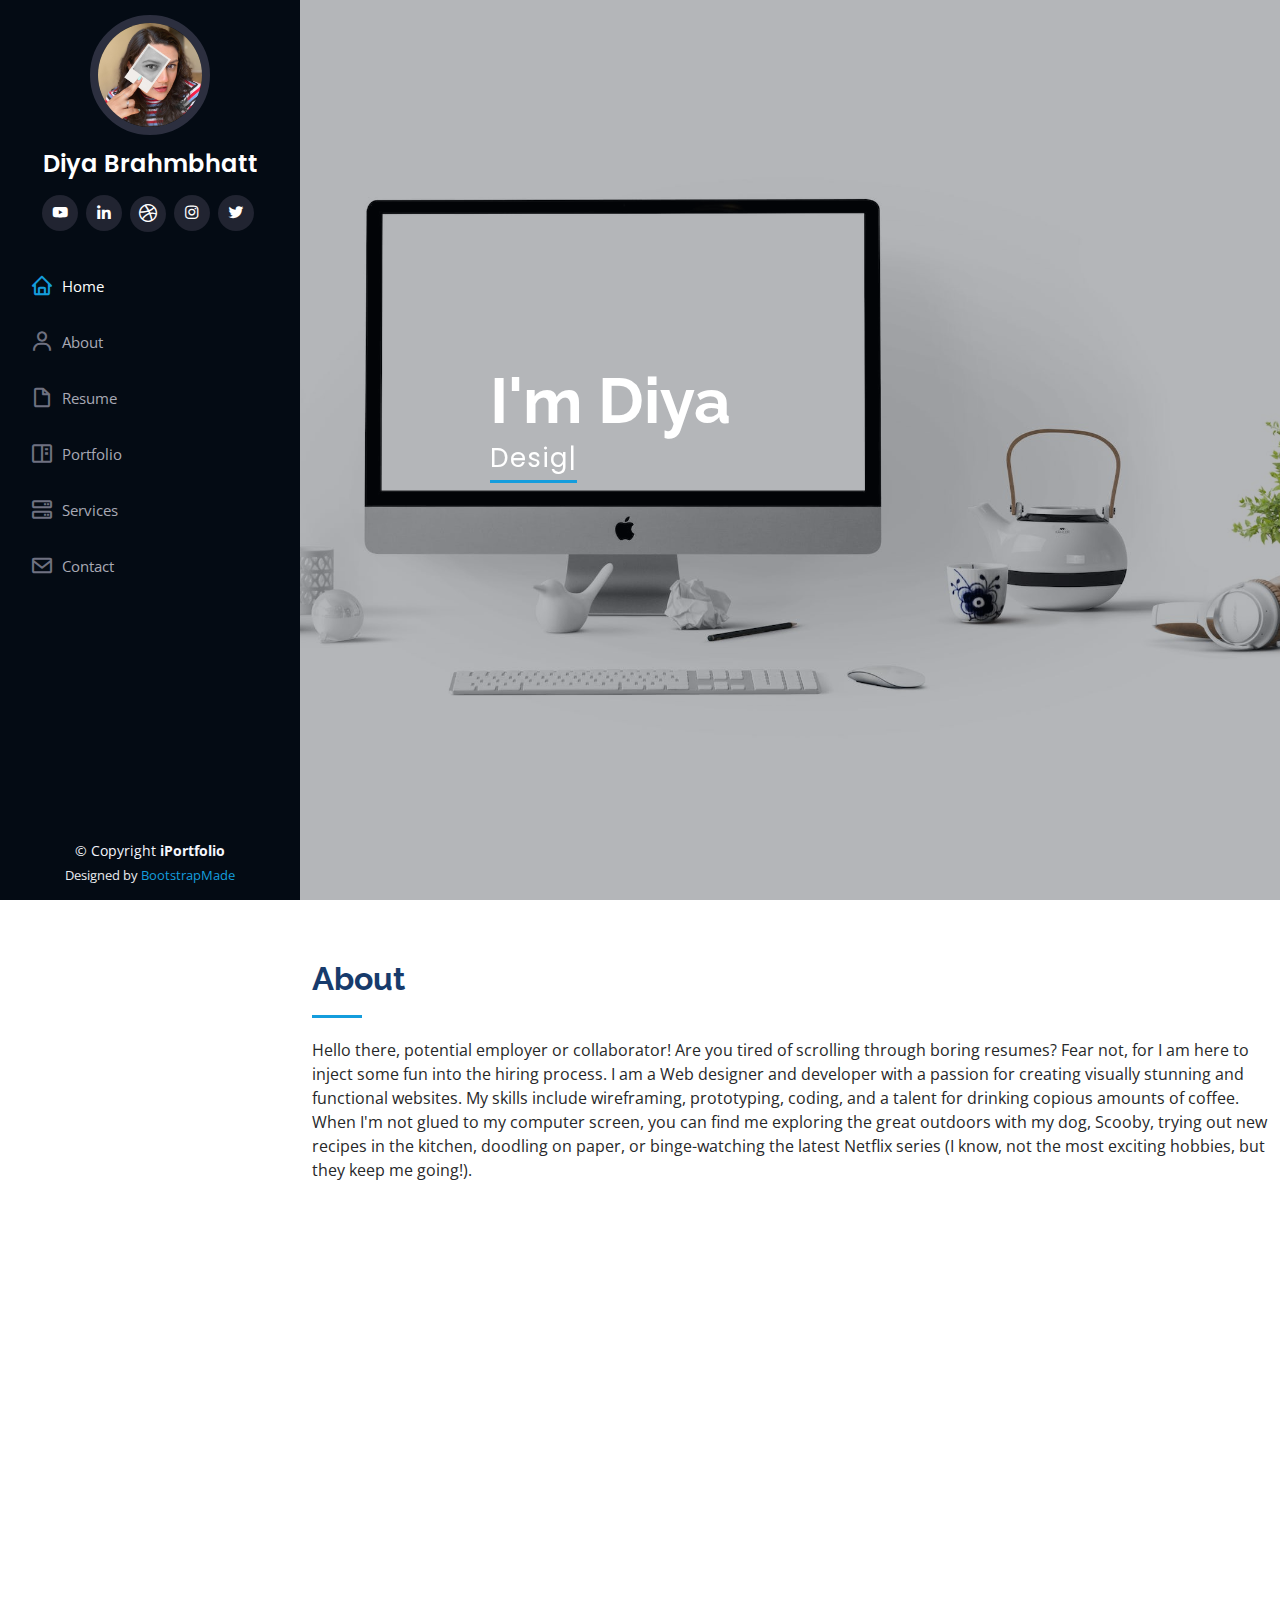
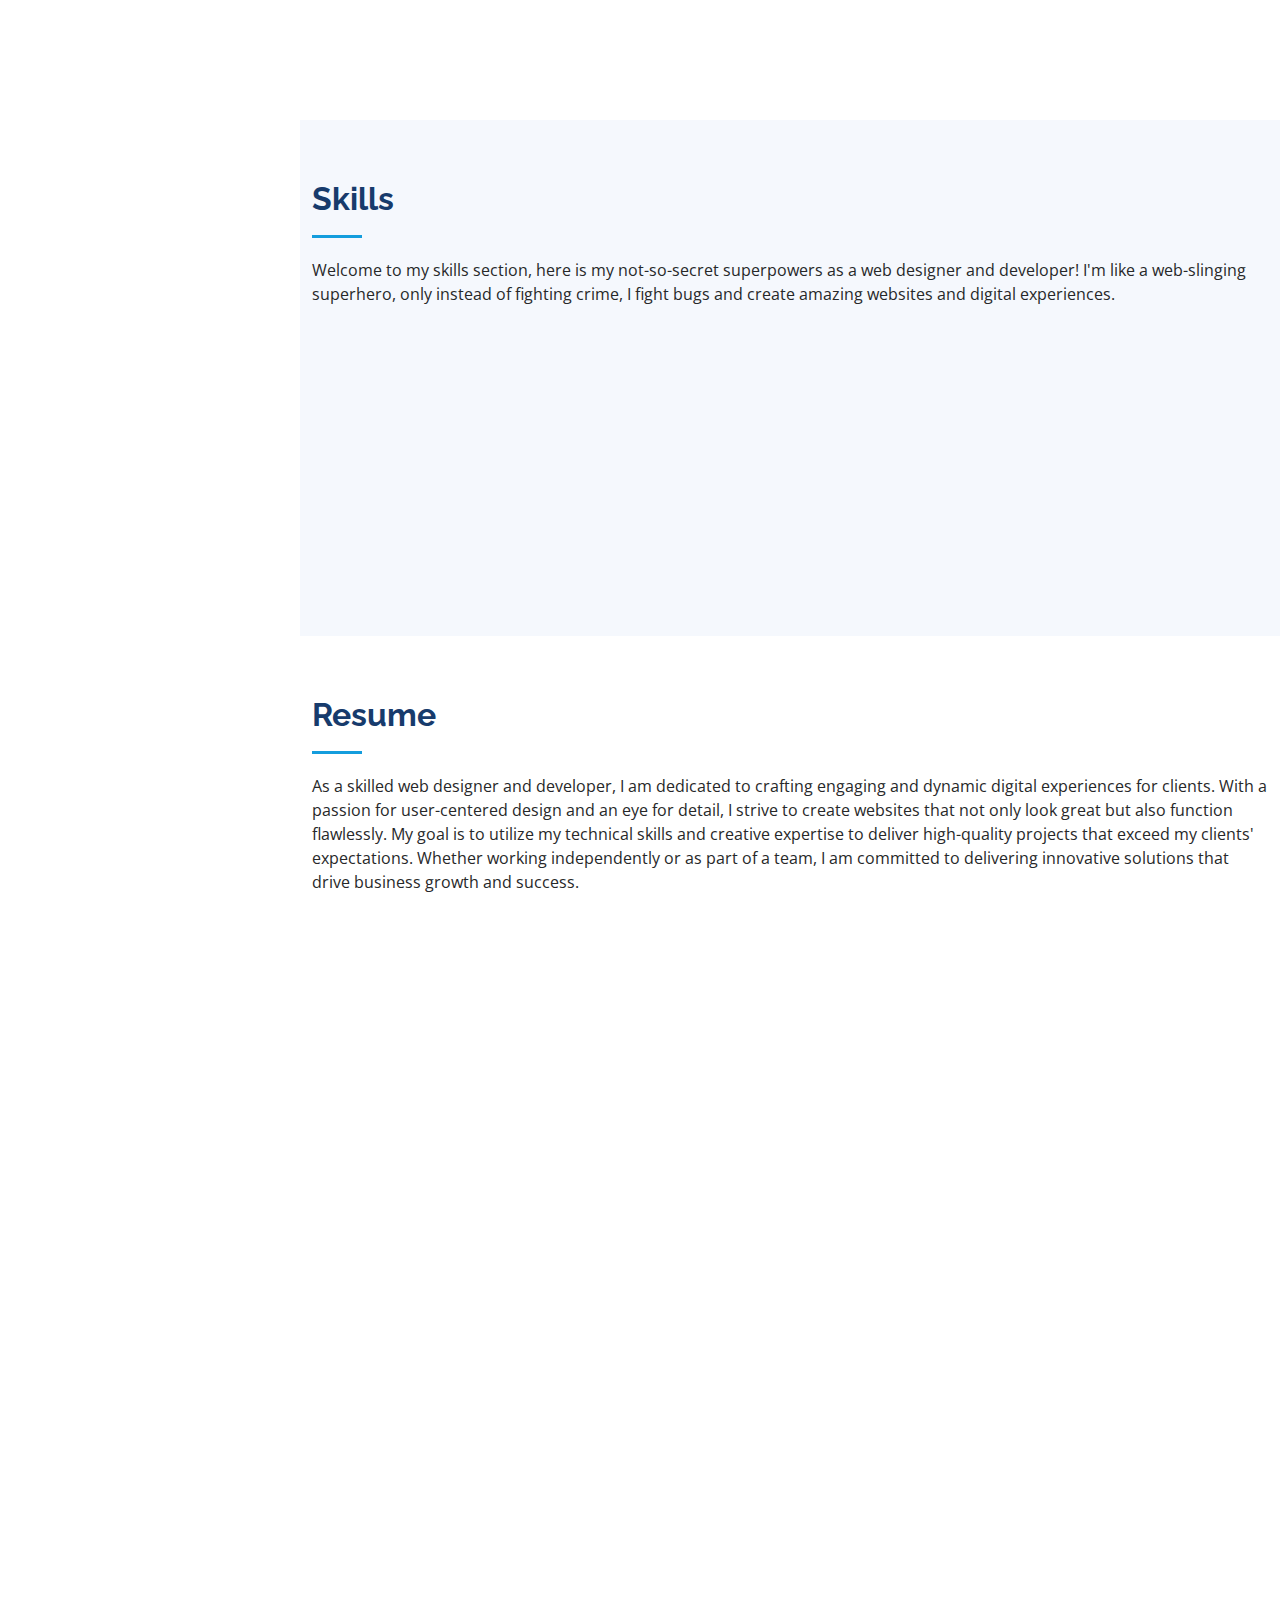
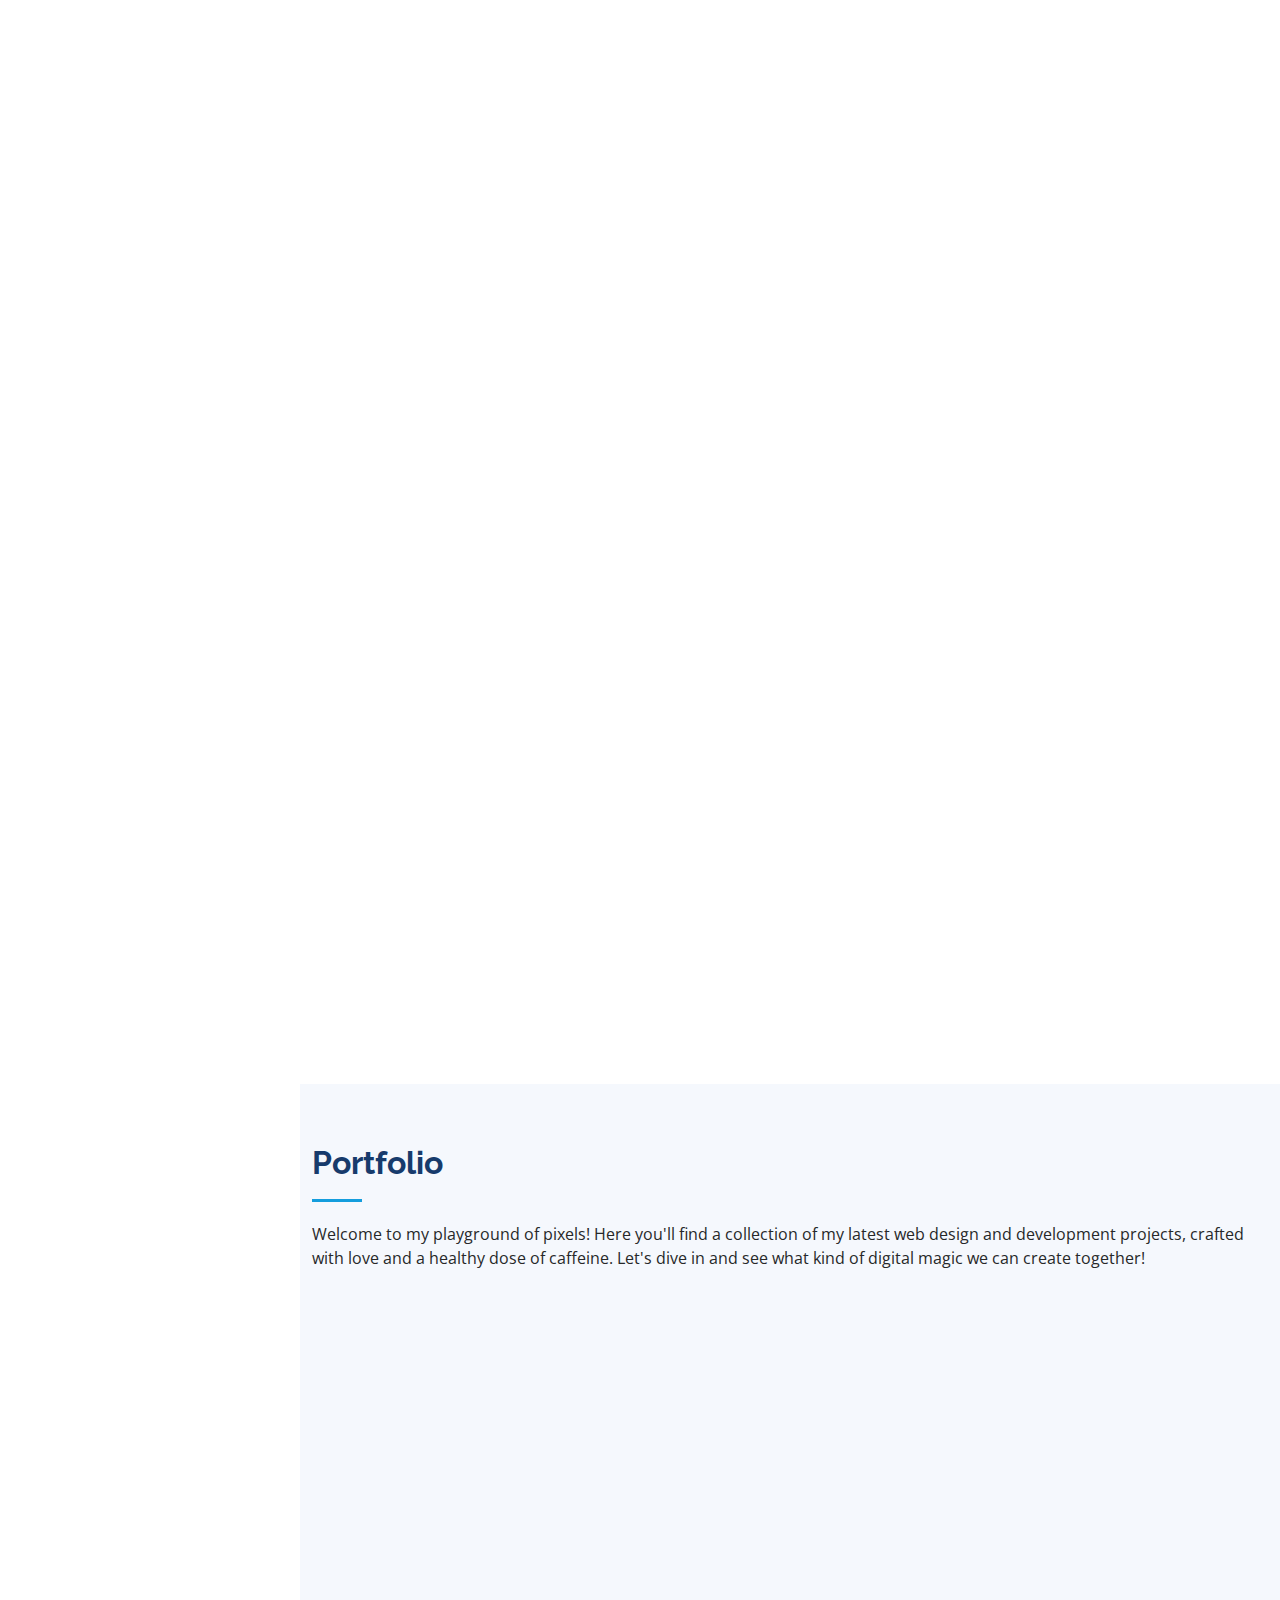
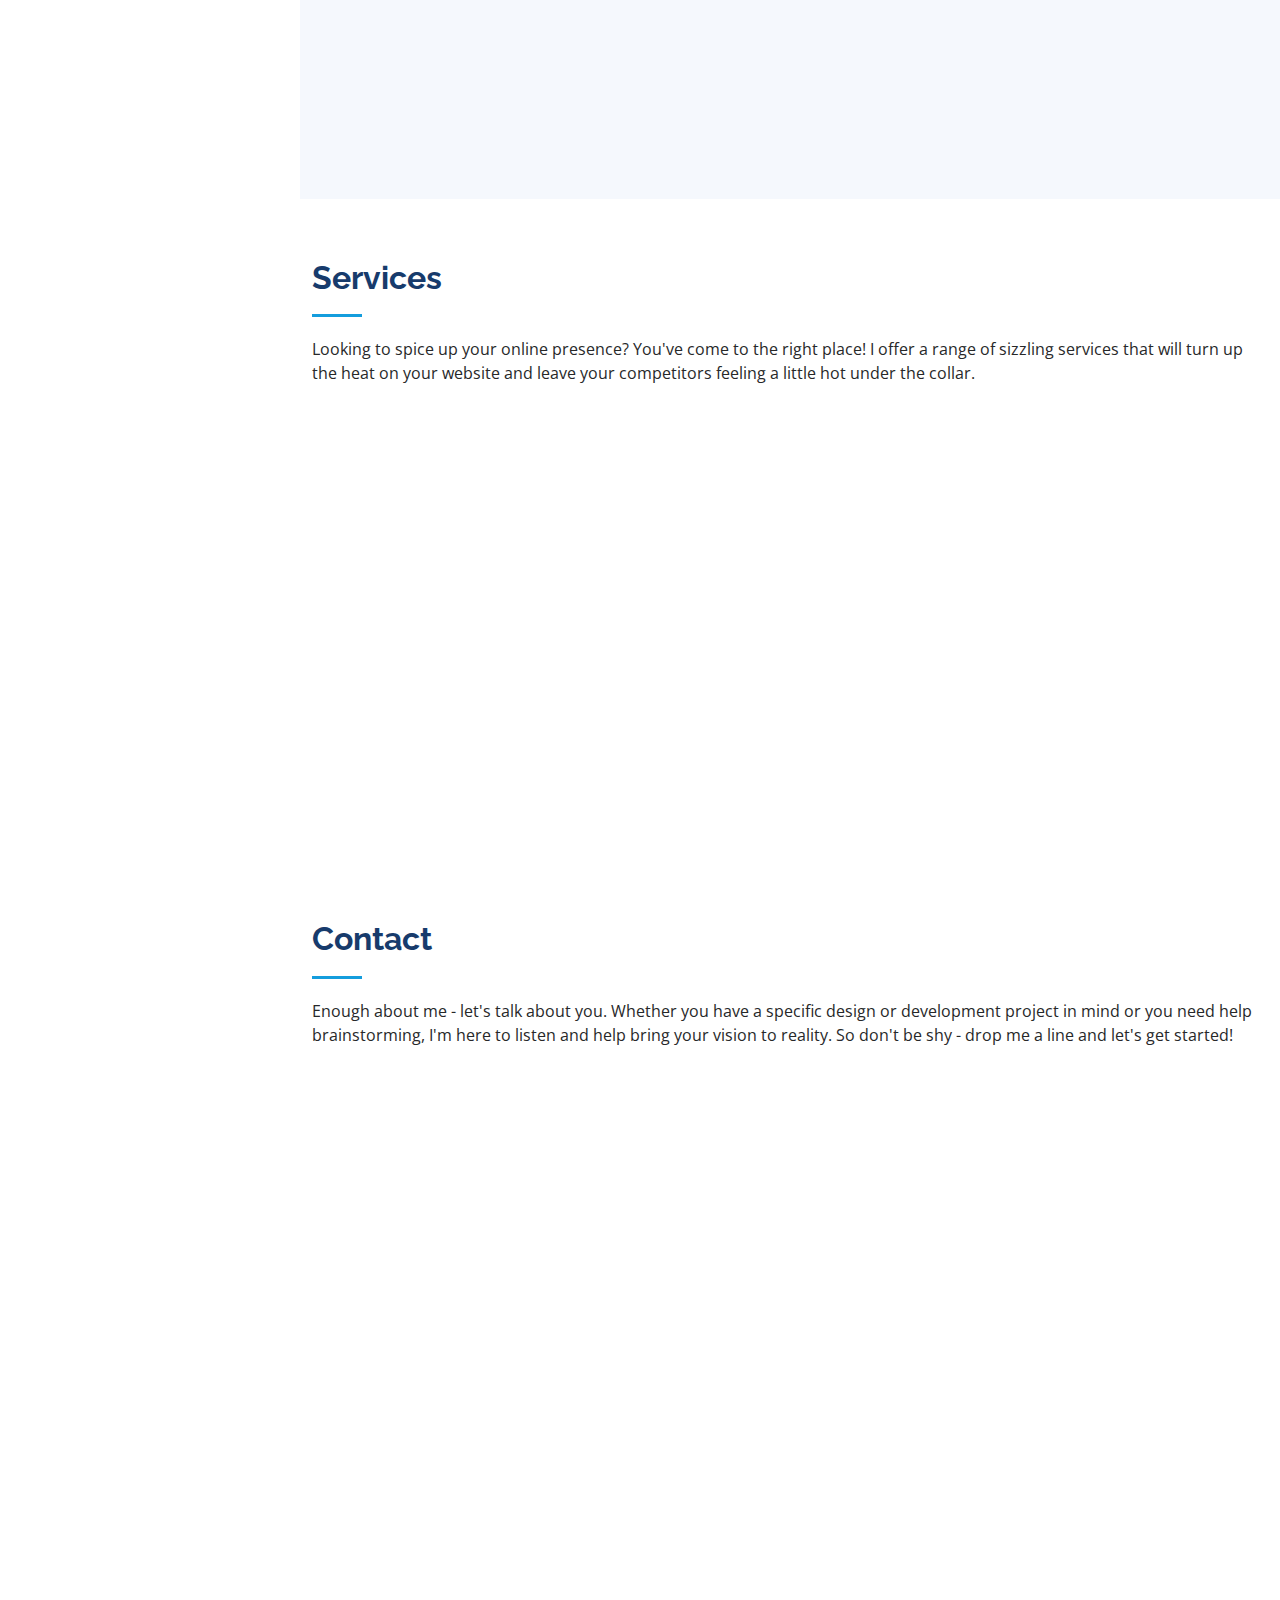
==== index.html @ f96f5741 "portfolio" ====
<!DOCTYPE html>
<html lang="en">

<head>
  <meta charset="utf-8">
  <meta content="width=device-width, initial-scale=1.0" name="viewport">

  <title>Diya Portfolio</title>
  <meta content="" name="description">
  <meta content="" name="keywords">

  <!-- Favicons -->
  <link href="assets/img/favicon.png" rel="icon">
  <link href="assets/img/apple-touch-icon.png" rel="apple-touch-icon">

  <!-- Google Fonts -->
  <link href="https://fonts.googleapis.com/css?family=Open+Sans:300,300i,400,400i,600,600i,700,700i|Raleway:300,300i,400,400i,500,500i,600,600i,700,700i|Poppins:300,300i,400,400i,500,500i,600,600i,700,700i" rel="stylesheet">

  <!-- Vendor CSS Files -->
  <link href="assets/vendor/aos/aos.css" rel="stylesheet">
  <link href="assets/vendor/bootstrap/css/bootstrap.min.css" rel="stylesheet">
  <link href="assets/vendor/bootstrap-icons/bootstrap-icons.css" rel="stylesheet">
  <link href="assets/vendor/boxicons/css/boxicons.min.css" rel="stylesheet">
  <link href="assets/vendor/glightbox/css/glightbox.min.css" rel="stylesheet">
  <link href="assets/vendor/swiper/swiper-bundle.min.css" rel="stylesheet">

  <!-- Template Main CSS File -->
  <link href="assets/css/style.css" rel="stylesheet">

  <!-- =======================================================
  * Template Name: iPortfolio
  * Updated: Mar 10 2023 with Bootstrap v5.2.3
  * Template URL: https://bootstrapmade.com/iportfolio-bootstrap-portfolio-websites-template/
  * Author: BootstrapMade.com
  * License: https://bootstrapmade.com/license/
  ======================================================== -->
</head>

<body>

  <!-- ======= Mobile nav toggle button ======= -->
  <i class="bi bi-list mobile-nav-toggle d-xl-none"></i>

  <!-- ======= Header ======= -->
  <header id="header">
    <div class="d-flex flex-column">

      <div class="profile">
        <img src="assets/img/profile-img.jpg" alt="" class="img-fluid rounded-circle">
        <h1 class="text-light"><a href="index.html">Diya Brahmbhatt</a></h1>
        <div class="social-links mt-3 text-center">
          <a href="https://www.youtube.com/channel/UCM6wmliw-jIlugn9CEVXa4w" class="youtube"><i class="bx bxl-youtube"></i></a>
          <a href="https://in.linkedin.com/in/diya-brahmbhatt-9785b91b8" class="linkedin"><i class="bx bxl-linkedin"></i></a>
          <a href="https://dribbble.com/DiyaBrahmbhatt/shots" class="dribble"><i class="bi bi-dribbble"></i></a>
          <a href="https://www.instagram.com/diyabrahmbhattt/?hl=en" class="instagram"><i class="bx bxl-instagram"></i></a>
          <a href="https://twitter.com/BrahmbhattDiya" class="twitter"><i class="bx bxl-twitter"></i></a>
        </div>
      </div>

      <nav id="navbar" class="nav-menu navbar">
        <ul>
          <li><a href="#hero" class="nav-link scrollto active"><i class="bx bx-home"></i> <span>Home</span></a></li>
          <li><a href="#about" class="nav-link scrollto"><i class="bx bx-user"></i> <span>About</span></a></li>
          <li><a href="#resume" class="nav-link scrollto"><i class="bx bx-file-blank"></i> <span>Resume</span></a></li>
          <li><a href="#portfolio" class="nav-link scrollto"><i class="bx bx-book-content"></i> <span>Portfolio</span></a></li>
          <li><a href="#services" class="nav-link scrollto"><i class="bx bx-server"></i> <span>Services</span></a></li>
          <li><a href="#contact" class="nav-link scrollto"><i class="bx bx-envelope"></i> <span>Contact</span></a></li>
        </ul>
      </nav><!-- .nav-menu -->
    </div>
  </header><!-- End Header -->

  <!-- ======= Hero Section ======= -->
  <section id="hero" class="d-flex flex-column justify-content-center align-items-center">
    <div class="hero-container" data-aos="fade-in">
      <h1>I'm Diya</h1>
      <p><span class="typed" data-typed-items="Designer, Developer, Freelancer"></span></p>
    </div>
  </section><!-- End Hero -->

  <main id="main">

    <!-- ======= About Section ======= -->
    <section id="about" class="about">
      <div class="container">

        <div class="section-title">
          <h2>About</h2>
          <p>Hello there, potential employer or collaborator! Are you tired of scrolling through boring resumes? Fear not, for I am here to inject some fun into the hiring process. I am a Web designer and developer with a passion for creating visually stunning and functional websites. My skills include wireframing, prototyping, coding, and a talent for drinking copious amounts of coffee. 
            When I'm not glued to my computer screen, you can find me exploring the great outdoors with my dog, Scooby, trying out new recipes in the kitchen, doodling on paper, 
            or binge-watching the latest Netflix series (I know, not the most exciting hobbies, but they keep me going!).
        </div>
        <br>
        <div class="row">
          <div class="col-lg-4" data-aos="fade-right">
            <img src="assets/img/profile-img.jpg" class="img-fluid" alt="">
          </div>
          <div class="col-lg-8 pt-4 pt-lg-0 content" data-aos="fade-left">
            <h3>Web Designer &amp; Developer.</h3>
            <p class="fst-italic">
              Designing and coding my way through the web, one pixel at a time, while fueled by coffee and a passion for all things digital.
            </p>
            <div class="row">
              <div class="col-lg-6">
                <ul>
                  <li><i class="bi bi-chevron-right"></i> <strong>Birthday:</strong> <span>14 Jan 2000</span></li>
                  <li><i class="bi bi-chevron-right"></i> <strong>Website:</strong> <span>www.example.com</span></li>
                  <li><i class="bi bi-chevron-right"></i> <strong>Phone:</strong> <span>+1 647 551 6101</span></li>
                  <li><i class="bi bi-chevron-right"></i> <strong>City:</strong> <span>Kitchener, ON</span></li>
                </ul>
              </div>
              <div class="col-lg-6">
                <ul>
                  <li><i class="bi bi-chevron-right"></i> <strong>Age:</strong> <span>23</span></li>
                  <li><i class="bi bi-chevron-right"></i> <strong>Degree:</strong> <span>Post Grad in Web Development</span></li>
                  <li><i class="bi bi-chevron-right"></i> <strong>Email:</strong> <span>141diya2000@gmail.com</span></li>
                  <li><i class="bi bi-chevron-right"></i> <strong>Freelance:</strong> <span>Available</span></li>
                </ul>
              </div>
            </div>
            <p>
              I've been known to obsess over the tiniest details in my designs, from the perfect shade of blue to the placement of a single pixel. But hey, that's just how I roll! I believe that every element of a website should work together seamlessly to create a cohesive and engaging user experience. If you're ever in need of a website that's as beautiful as a sunset over the mountains, don't hesitate to give me a call!
            </p>
          </div>
        </div>

      </div>
    </section><!-- End About Section -->

    <!-- ======= Facts Section ======= -->
    <!-- <section id="facts" class="facts">
      <div class="container">

        <div class="section-title">
          <h2>Facts</h2>
          <p>Magnam dolores commodi suscipit. Necessitatibus eius consequatur ex aliquid fuga eum quidem. Sit sint consectetur velit. Quisquam quos quisquam cupiditate. Et nemo qui impedit suscipit alias ea. Quia fugiat sit in iste officiis commodi quidem hic quas.</p>
        </div>

        <div class="row no-gutters">

          <div class="col-lg-3 col-md-6 d-md-flex align-items-md-stretch" data-aos="fade-up">
            <div class="count-box">
              <i class="bi bi-emoji-smile"></i>
              <span data-purecounter-start="0" data-purecounter-end="232" data-purecounter-duration="1" class="purecounter"></span>
              <p><strong>Happy Clients</strong> consequuntur quae</p>
            </div>
          </div>

          <div class="col-lg-3 col-md-6 d-md-flex align-items-md-stretch" data-aos="fade-up" data-aos-delay="100">
            <div class="count-box">
              <i class="bi bi-journal-richtext"></i>
              <span data-purecounter-start="0" data-purecounter-end="521" data-purecounter-duration="1" class="purecounter"></span>
              <p><strong>Projects</strong> adipisci atque cum quia aut</p>
            </div>
          </div>

          <div class="col-lg-3 col-md-6 d-md-flex align-items-md-stretch" data-aos="fade-up" data-aos-delay="200">
            <div class="count-box">
              <i class="bi bi-headset"></i>
              <span data-purecounter-start="0" data-purecounter-end="1453" data-purecounter-duration="1" class="purecounter"></span>
              <p><strong>Hours Of Support</strong> aut commodi quaerat</p>
            </div>
          </div>

          <div class="col-lg-3 col-md-6 d-md-flex align-items-md-stretch" data-aos="fade-up" data-aos-delay="300">
            <div class="count-box">
              <i class="bi bi-people"></i>
              <span data-purecounter-start="0" data-purecounter-end="32" data-purecounter-duration="1" class="purecounter"></span>
              <p><strong>Hard Workers</strong> rerum asperiores dolor</p>
            </div>
          </div>

        </div>

      </div>
    </section>End Facts Section -->

    <!-- ======= Skills Section ======= -->
    <section id="skills" class="skills section-bg">
      <div class="container">

        <div class="section-title">
          <h2>Skills</h2>
          <p>Welcome to my skills section, here is my not-so-secret superpowers as a web designer and developer! I'm like a web-slinging superhero, only instead of fighting crime, I fight bugs and create amazing websites and digital experiences.</p>
        </div>

        <div class="row skills-content">

          <div class="col-lg-6" data-aos="fade-up">

            <div class="progress">
              <span class="skill">HTML <i class="val">100%</i></span>
              <div class="progress-bar-wrap">
                <div class="progress-bar" role="progressbar" aria-valuenow="100" aria-valuemin="0" aria-valuemax="100"></div>
              </div>
            </div>

            <div class="progress">
              <span class="skill">CSS <i class="val">90%</i></span>
              <div class="progress-bar-wrap">
                <div class="progress-bar" role="progressbar" aria-valuenow="90" aria-valuemin="0" aria-valuemax="100"></div>
              </div>
            </div>

            <div class="progress">
              <span class="skill">JavaScript <i class="val">75%</i></span>
              <div class="progress-bar-wrap">
                <div class="progress-bar" role="progressbar" aria-valuenow="75" aria-valuemin="0" aria-valuemax="100"></div>
              </div>
            </div>

            <div class="progress">
              <span class="skill">Adobe Creative Suit <i class="val">85%</i></span>
              <div class="progress-bar-wrap">
                <div class="progress-bar" role="progressbar" aria-valuenow="85" aria-valuemin="0" aria-valuemax="100"></div>
              </div>
            </div>

          </div>

          <div class="col-lg-6" data-aos="fade-up" data-aos-delay="100">

            <div class="progress">
              <span class="skill">PHP <i class="val">70%</i></span>
              <div class="progress-bar-wrap">
                <div class="progress-bar" role="progressbar" aria-valuenow="70" aria-valuemin="0" aria-valuemax="100"></div>
              </div>
            </div>

            <div class="progress">
              <span class="skill">WordPress/CMS <i class="val">80%</i></span>
              <div class="progress-bar-wrap">
                <div class="progress-bar" role="progressbar" aria-valuenow="80" aria-valuemin="0" aria-valuemax="100"></div>
              </div>
            </div>

            <div class="progress">
              <span class="skill">User Testing <i class="val">65%</i></span>
              <div class="progress-bar-wrap">
                <div class="progress-bar" role="progressbar" aria-valuenow="65" aria-valuemin="0" aria-valuemax="100"></div>
              </div>
            </div>

            <div class="progress">
              <span class="skill">Mobile Application Development <i class="val">75%</i></span>
              <div class="progress-bar-wrap">
                <div class="progress-bar" role="progressbar" aria-valuenow="75" aria-valuemin="0" aria-valuemax="100"></div>
              </div>
            </div>

          </div>

        </div>

      </div>
    </section><!-- End Skills Section -->

    <!-- ======= Resume Section ======= -->
    <section id="resume" class="resume">
      <div class="container">

        <div class="section-title">
          <h2>Resume</h2>
          <p>As a skilled web designer and developer, I am dedicated to crafting engaging and dynamic digital experiences for clients. With a passion for user-centered design and an eye for detail, I strive to create websites that not only look great but also function flawlessly. My goal is to utilize my technical skills and creative expertise to deliver high-quality projects that exceed my clients' expectations. Whether working independently or as part of a team, I am committed to delivering innovative solutions that drive business growth and success.</p>
        </div>

        <div class="row">
          <div class="col-lg-6" data-aos="fade-up">
            <h3 class="resume-title">Sumary</h3>
            <div class="resume-item pb-0">
              <h4>Diya Brahmbhatt</h4>
              <p><em>Innovative and deadline-driven Graphic Designer with 3+ years of experience designing and developing user-centered digital/print marketing material from initial concept to final, polished deliverable.</em></p>
              <ul>
                <li>Kitchener, ON, CA</li>
                <li>+1 647 551 6101</li>
                <li>141diya2000@gmail.com</li>
              </ul>
            </div>

            <h3 class="resume-title">Education</h3>
            <div class="resume-item">
              <h4>Post Graduation in Web Development </h4>
              <h5>Jan 2022 – April 2023</h5>
              <p><em>Conestoga College, Kitchener, ON, Canada</em></p>
              <ul>
                <li>Gained extensive knowledge and practical skills in web development technologies such as HTML5, CSS3, JavaScript, jQuery, bootstrap, .NET, .NET Core, PHP, Java, Kotlin, Flutter, Python, React, Node.js, MySQL, MongoDB, Express, GraphQL and more.</li>
                <li>Developed expertise in designing and building responsive, user-friendly web applications that meet modern web standards and best practices.</li>
                <li>Developed and deployed several web applications as part of individual and group projects, gaining experience in collaborative software development and project management.</li>
                <li>Acquired experience in using various web development tools and frameworks such as Git, Laravel, WordPress</li>
                <li>Completed courses in web security and user experience design, providing a comprehensive understanding of building secure and user-friendly web applications.</li>
                <li>Completed a capstone project, showcasing the ability to conceptualize, plan, design, and implement a complex IOT device and mobile app from start to finish.</li>
                 <!-- <li>Graduated with honors and demonstrated consistent academic excellence throughout the program.</li> -->
              </ul>
            </div>
            <div class="resume-item">
              <h4>Bachelor's in Computer Application</h4>
              <h5>Jun 2018 – Jun 2021</h5>
              <p><em>Navrachana University, Vadodara, Gujarat, India</em></p>
              <ul>
                <li>Strong foundation in programming languages such as Java, C, C++, C#, Python, and web development languages such as HTML, CSS, JavaScript and PHP.
                <li>Proficient in database management, data structures, algorithms, and software engineering principles.</li>
                <li>Participated in various workshops, seminars, and coding competitions.</li>
                <li>Honed leadership and communication skills by serving as the class representative for two academic years and hosting several events.</li>
                <li>Completed coursework in advanced topics such as artificial intelligence, machine learning, and data analytics.</li>
                <li>Conducted an independent research project on the topic of natural language processing, exploring the use of deep learning models for sentiment analysis.</li>
                <li>Achieved a cumulative GPA of 3.8 out of 4.0 during the course of the degree program.</li>
              </ul>
            </div>
          </div>
          <div class="col-lg-6" data-aos="fade-up" data-aos-delay="100">
            <h3 class="resume-title">Professional Experience</h3>
            <div class="resume-item">
              <h4>Web Developer (Project Intern)</h4>
              <h5>Jan 2021 – May 2021</h5>
              <p><em>Mydhan Technologies PVT LTD, Vadodara, Gujarat, India</em></p>
              <ul>
                <li>Developed and maintained WordPress websites for various clients using HTML, CSS, JavaScript, and PHP.</li>
                <li>Customized WordPress themes and plugins to meet client needs and improve website performance.</li>
                <li>Implemented responsive design and accessibility features to ensure compatibility across multiple devices and user needs.</li>
                <li>Worked on a Python Django web application, building out its features and functionality.</li>
                <li>Utilized Django's built-in models, views, and templates to create dynamic web pages and handle data processing.</li>
                <li>Integrated third-party libraries and APIs into the Django app to extend its capabilities and improve user experience.</li>
                <li>Collaborated with other developers and designers to create effective and user-friendly web solutions.</li>
                <li>Conducted testing and debugging to ensure the quality and reliability of web projects.</li>
                <li>Assessment of all graphic materials in order to ensure quality and accuracy of the design</li>
                <li>Developed numerous marketing programs (logos, brochures,infographics, presentations, and advertisements).</li>
                <li>Recommended and consulted with clients on the most appropriate graphic design</li>
                <li>Documented project requirements, development processes, and best practices for future reference.</li>
              </ul>
            </div>
            <div class="resume-item">
              <h4>Software Engineer (Project Intern)</h4>
              <h5>Jun 2020 – OCT 2020</h5>
              <p><em>RI Equations LLP, Pune, Maharashtra, India</em></p>
              <ul>
                <li>Developed and implemented a custom Face detection and recognition application using Python and OpenCV, using Agile software development methodologies.</li>
                <li>Achieved improved accuracy and efficiency of facial recognition for clients.</li>
                <li>Utilized various techniques such as Haar Cascades, Local Binary Patterns, and Convolutional Neural Networks (CNNs) to detect and recognize faces.</li>
                <li>Performed data preprocessing and augmentation techniques to improve the performance of the models, including image resizing, cropping, and histogram equalization.</li>
                <li>Developed a strong understanding of software engineering principles, including version control, documentation, and testing.</li>
                <li>Achieved improved accuracy and efficiency of facial recognition for clients, resulting in increased client satisfaction.</li>
                <li>Presented the project to the clients and received positive feedback for its functionality and user-friendliness.</li>                
              </ul>
            </div>
          </div>
        </div>

      </div>
    </section><!-- End Resume Section -->

    <!-- ======= Portfolio Section ======= -->
    <section id="portfolio" class="portfolio section-bg">
      <div class="container">

        <div class="section-title">
          <h2>Portfolio</h2>
          <p>Welcome to my playground of pixels! Here you'll find a collection of my latest web design and development projects, crafted with love and a healthy dose of caffeine. Let's dive in and see what kind of digital magic we can create together!</p>
        </div>

        <div class="row" data-aos="fade-up">
          <div class="col-lg-12 d-flex justify-content-center">
            <ul id="portfolio-flters">
              <li data-filter="*" class="filter-active">All</li>
              <li data-filter=".filter-app">App</li>
              <li data-filter=".filter-web">Web</li>
              <li data-filter=".filter-card">UI/UX</li>
            </ul>
          </div>
        </div>

        <div class="row portfolio-container" data-aos="fade-up" data-aos-delay="100">

          <div class="col-lg-4 col-md-6 portfolio-item filter-app">
            <div class="portfolio-wrap">
              <img src="assets/img/portfolio/portfolio-1.jpg" class="img-fluid" alt="">
              <div class="portfolio-links">
                <a href="assets/img/portfolio/portfolio-1.jpg" data-gallery="portfolioGallery" class="portfolio-lightbox" title="App 1"><i class="bx bx-plus"></i></a>
                <a href="https://youtu.be/UHzqSjkP-g4" title="More Details"><i class="bx bx-link"></i></a>
              </div>
            </div>
          </div>

          <div class="col-lg-4 col-md-6 portfolio-item filter-web">
            <div class="portfolio-wrap">
              <img src="assets/img/portfolio/portfolio-2.jpg" class="img-fluid" alt="">
              <div class="portfolio-links">
                <a href="assets/img/portfolio/portfolio-2.jpg" data-gallery="portfolioGallery" class="portfolio-lightbox" title="Web 3"><i class="bx bx-plus"></i></a>
                <a href="https://mydhan.in/" title="More Details"><i class="bx bx-link"></i></a>
              </div>
            </div>
          </div>

          <div class="col-lg-4 col-md-6 portfolio-item filter-app">
            <div class="portfolio-wrap">
              <img src="assets/img/portfolio/portfolio-3.jpg" class="img-fluid" alt="">
              <div class="portfolio-links">
                <a href="assets/img/portfolio/portfolio-3.jpg" data-gallery="portfolioGallery" class="portfolio-lightbox" title="App 2"><i class="bx bx-plus"></i></a>
                <a href="#" title="More Details"><i class="bx bx-link"></i></a>
              </div>
            </div>
          </div>

          <div class="col-lg-4 col-md-6 portfolio-item filter-card">
            <div class="portfolio-wrap">
              <img src="assets/img/portfolio/portfolio-4.jpg" class="img-fluid" alt="">
              <div class="portfolio-links">
                <a href="assets/img/portfolio/portfolio-4.jpg" data-gallery="portfolioGallery" class="portfolio-lightbox" title="Card 2"><i class="bx bx-plus"></i></a>
                <a href="https://dribbble.com/DiyaBrahmbhatt/shots" title="More Details"><i class="bx bx-link"></i></a>
              </div>
            </div>
          </div>

          <div class="col-lg-4 col-md-6 portfolio-item filter-web">
            <div class="portfolio-wrap">
              <img src="assets/img/portfolio/portfolio-5.jpg" class="img-fluid" alt="">
              <div class="portfolio-links">
                <a href="assets/img/portfolio/portfolio-5.jpg" data-gallery="portfolioGallery" class="portfolio-lightbox" title="Web 2"><i class="bx bx-plus"></i></a>
                <a href="#" title="More Details"><i class="bx bx-link"></i></a>
              </div>
            </div>
          </div>

          <div class="col-lg-4 col-md-6 portfolio-item filter-card">
            <div class="portfolio-wrap">
              <img src="assets/img/portfolio/portfolio-6.jpg" class="img-fluid" alt="">
              <div class="portfolio-links">
                <a href="assets/img/portfolio/portfolio-6.jpg" data-gallery="portfolioGallery" class="portfolio-lightbox" title="Card 4"><i class="bx bx-plus"></i></a>
                <a href="https://dribbble.com/DiyaBrahmbhatt/shots" title="More Details"><i class="bx bx-link"></i></a>
              </div>
            </div>
          </div>

          <div class="col-lg-4 col-md-6 portfolio-item filter-card">
            <div class="portfolio-wrap">
              <img src="assets/img/portfolio/portfolio-7.jpg" class="img-fluid" alt="">
              <div class="portfolio-links">
                <a href="assets/img/portfolio/portfolio-7.jpg" data-gallery="portfolioGallery" class="portfolio-lightbox" title="Card 1"><i class="bx bx-plus"></i></a>
                <a href="https://dribbble.com/DiyaBrahmbhatt/shots" title="More Details"><i class="bx bx-link"></i></a>
              </div>
            </div>
          </div>

          <div class="col-lg-4 col-md-6 portfolio-item filter-card">
            <div class="portfolio-wrap">
              <img src="assets/img/portfolio/portfolio-8.jpg" class="img-fluid" alt="">
              <div class="portfolio-links">
                <a href="assets/img/portfolio/portfolio-8.jpg" data-gallery="portfolioGallery" class="portfolio-lightbox" title="Card 3"><i class="bx bx-plus"></i></a>
                <a href="https://dribbble.com/DiyaBrahmbhatt/shots" title="More Details"><i class="bx bx-link"></i></a>
              </div>
            </div>
          </div>

          <div class="col-lg-4 col-md-6 portfolio-item filter-web">
            <div class="portfolio-wrap">
              <img src="assets/img/portfolio/portfolio-9.jpg" class="img-fluid" alt="">
              <div class="portfolio-links">
                <a href="assets/img/portfolio/portfolio-9.jpg" data-gallery="portfolioGallery" class="portfolio-lightbox" title="Web 3"><i class="bx bx-plus"></i></a>
                <a href="#" title="More Details"><i class="bx bx-link"></i></a>
              </div>
            </div>
          </div>

        </div>

      </div>
    </section><!-- End Portfolio Section -->

    <!-- ======= Services Section ======= -->

    <section id="services" class="services">
      <div class="container">

        <div class="section-title">
          <h2>Services</h2>
          <p>Looking to spice up your online presence? You've come to the right place! I offer a range of sizzling services that will turn up the heat on your website and leave your competitors feeling a little hot under the collar.</p>
        </div>

        <div class="row">
          <div class="col-lg-4 col-md-6 icon-box" data-aos="fade-up">
            <div class="icon"><i class="bi bi-grid-1x2"></i></div>
            <h4 class="title"><a href="">Website Design</a></h4>
            <p class="description">Crafting beautiful and functional websites from scratch, tailored to the client's needs and preferences.</p>
          </div>
          <div class="col-lg-4 col-md-6 icon-box" data-aos="fade-up" data-aos-delay="100">
            <div class="icon"><i class="bi bi-code-square"></i></div>
            <h4 class="title"><a href="">Website Development</a></h4>
            <p class="description">Turning website designs into fully functioning websites using a variety of programming languages and frameworks.</p>
          </div>
          <div class="col-lg-4 col-md-6 icon-box" data-aos="fade-up" data-aos-delay="200">
            <div class="icon"><i class="bi bi-cart-check"></i></div>
            <h4 class="title"><a href="">E-commerce Solutions</a></h4>
            <p class="description">Developing custom online stores using platforms like Shopify, Magento, or WooCommerce, to help businesses sell products or services online.</p>
          </div>
          <div class="col-lg-4 col-md-6 icon-box" data-aos="fade-up" data-aos-delay="300">
            <div class="icon"><i class="bi bi-binoculars"></i></div>
            <h4 class="title"><a href="">Search Engine Optimization (SEO)</a></h4>
            <p class="description">Optimizing website content and structure to improve visibility and ranking in search engines, such as Google or Bing.</p>
          </div>
          <div class="col-lg-4 col-md-6 icon-box" data-aos="fade-up" data-aos-delay="400">
            <div class="icon"><i class="bi bi-cloud-upload-fill"></i></div>
            <h4 class="title"><a href="">Web Hosting</a></h4>
            <p class="description">Providing reliable and secure hosting solutions to ensure websites are accessible and performing well for their visitors.</p>
          </div>
          <div class="col-lg-4 col-md-6 icon-box" data-aos="fade-up" data-aos-delay="500">
            <div class="icon"><i class="bi bi-calendar4-week"></i></div>
            <h4 class="title"><a href="">Website Maintenance</a></h4>
            <p class="description">Providing ongoing support and maintenance services to ensure websites remain up-to-date, secure, and functioning optimally.</p>
          </div>
        </div>

      </div>
    </section> 
    
    <!-- End Services Section -->

    <!-- ======= Testimonials Section ======= -->
    <!-- <section id="testimonials" class="testimonials section-bg">
      <div class="container">

        <div class="section-title">
          <h2>Testimonials</h2>
          <p>Magnam dolores commodi suscipit. Necessitatibus eius consequatur ex aliquid fuga eum quidem. Sit sint consectetur velit. Quisquam quos quisquam cupiditate. Et nemo qui impedit suscipit alias ea. Quia fugiat sit in iste officiis commodi quidem hic quas.</p>
        </div> -->

        <!-- <div class="testimonials-slider swiper" data-aos="fade-up" data-aos-delay="100">
          <div class="swiper-wrapper">

            <div class="swiper-slide">
              <div class="testimonial-item" data-aos="fade-up">
                <p>
                  <i class="bx bxs-quote-alt-left quote-icon-left"></i>
                  Proin iaculis purus consequat sem cure digni ssim donec porttitora entum suscipit rhoncus. Accusantium quam, ultricies eget id, aliquam eget nibh et. Maecen aliquam, risus at semper.
                  <i class="bx bxs-quote-alt-right quote-icon-right"></i>
                </p>
                <img src="assets/img/testimonials/testimonials-1.jpg" class="testimonial-img" alt="">
                <h3>Saul Goodman</h3>
                <h4>Ceo &amp; Founder</h4>
              </div>
            </div>End testimonial item -->

            <!-- <div class="swiper-slide">
              <div class="testimonial-item" data-aos="fade-up" data-aos-delay="100">
                <p>
                  <i class="bx bxs-quote-alt-left quote-icon-left"></i>
                  Export tempor illum tamen malis malis eram quae irure esse labore quem cillum quid cillum eram malis quorum velit fore eram velit sunt aliqua noster fugiat irure amet legam anim culpa.
                  <i class="bx bxs-quote-alt-right quote-icon-right"></i>
                </p>
                <img src="assets/img/testimonials/testimonials-2.jpg" class="testimonial-img" alt="">
                <h3>Sara Wilsson</h3>
                <h4>Designer</h4>
              </div>
            </div>End testimonial item -->

            <!-- <div class="swiper-slide">
              <div class="testimonial-item" data-aos="fade-up" data-aos-delay="200">
                <p>
                  <i class="bx bxs-quote-alt-left quote-icon-left"></i>
                  Enim nisi quem export duis labore cillum quae magna enim sint quorum nulla quem veniam duis minim tempor labore quem eram duis noster aute amet eram fore quis sint minim.
                  <i class="bx bxs-quote-alt-right quote-icon-right"></i>
                </p>
                <img src="assets/img/testimonials/testimonials-3.jpg" class="testimonial-img" alt="">
                <h3>Jena Karlis</h3>
                <h4>Store Owner</h4>
              </div>
            </div>End testimonial item --> 
<!-- 
            <div class="swiper-slide">
              <div class="testimonial-item" data-aos="fade-up" data-aos-delay="300">
                <p>
                  <i class="bx bxs-quote-alt-left quote-icon-left"></i>
                  Fugiat enim eram quae cillum dolore dolor amet nulla culpa multos export minim fugiat minim velit minim dolor enim duis veniam ipsum anim magna sunt elit fore quem dolore labore illum veniam.
                  <i class="bx bxs-quote-alt-right quote-icon-right"></i>
                </p>
                <img src="assets/img/testimonials/testimonials-4.jpg" class="testimonial-img" alt="">
                <h3>Matt Brandon</h3>
                <h4>Freelancer</h4>
              </div>
            </div>End testimonial item -->

            <!-- <div class="swiper-slide">
              <div class="testimonial-item" data-aos="fade-up" data-aos-delay="400">
                <p>
                  <i class="bx bxs-quote-alt-left quote-icon-left"></i>
                  Quis quorum aliqua sint quem legam fore sunt eram irure aliqua veniam tempor noster veniam enim culpa labore duis sunt culpa nulla illum cillum fugiat legam esse veniam culpa fore nisi cillum quid.
                  <i class="bx bxs-quote-alt-right quote-icon-right"></i>
                </p>
                <img src="assets/img/testimonials/testimonials-5.jpg" class="testimonial-img" alt="">
                <h3>John Larson</h3>
                <h4>Entrepreneur</h4>
              </div>
            </div> End testimonial item -->

          <!-- </div>
          <div class="swiper-pagination"></div>
        </div>

      </div> -->
    </section><!-- End Testimonials Section -->

    <!-- ======= Contact Section ======= -->
    <section id="contact" class="contact">
      <div class="container">

        <div class="section-title">
          <h2>Contact</h2>
          <p>Enough about me - let's talk about you. Whether you have a specific design or development project in mind or you need help brainstorming, I'm here to listen and help bring your vision to reality. So don't be shy - drop me a line and let's get started!</p>
        </div>

        <div class="row" data-aos="fade-in">

          <div class="col-lg-5 d-flex align-items-stretch">
            <div class="info">
              <div class="address">
                <i class="bi bi-geo-alt"></i>
                <h4>Location:</h4>
                <p>2969 Kingsway Dr, Kitchener, ON, N2C 2H7</p>
              </div>

              <div class="email">
                <i class="bi bi-envelope"></i>
                <h4>Email:</h4>
                <p>141diya2000@gmail.com</p>
              </div>

              <div class="phone">
                <i class="bi bi-phone"></i>
                <h4>Call:</h4>
                <p>+1647 551 6101</p>
              </div>
              <iframe src="https://maps.google.com/maps?width=100%25&amp;height=600&amp;hl=en&amp;q=2969%20Kingsway%20Dr,%20Kitchener,%20ON,%20CA,%20N2C%202H7+(My%20Business%20Name)&amp;t=&amp;z=14&amp;ie=UTF8&amp;iwloc=B&amp;output=embed" frameborder="0" style="border:0; width: 100%; height: 290px;" allowfullscreen></iframe>
            </div>

          </div>

          <div class="col-lg-7 mt-5 mt-lg-0 d-flex align-items-stretch">
            <form action="forms/contact.php" method="post" role="form" class="php-email-form">
              <div class="row">
                <div class="form-group col-md-6">
                  <label for="name">Your Name</label>
                  <input type="text" name="name" class="form-control" id="name" required>
                </div>
                <div class="form-group col-md-6">
                  <label for="name">Your Email</label>
                  <input type="email" class="form-control" name="email" id="email" required>
                </div>
              </div>
              <div class="form-group">
                <label for="name">Subject</label>
                <input type="text" class="form-control" name="subject" id="subject" required>
              </div>
              <div class="form-group">
                <label for="name">Message</label>
                <textarea class="form-control" name="message" rows="10" required></textarea>
              </div>
              <div class="my-3">
                <div class="loading">Loading</div>
                <div class="error-message"></div>
                <div class="sent-message">Your message has been sent. Thank you!</div>
              </div>
              <div class="text-center"><button type="submit">Send Message</button></div>
            </form>
          </div>

        </div>

      </div>
    </section>
    <!-- End Contact Section -->

  </main><!-- End #main -->

  <!-- ======= Footer ======= -->
  <footer id="footer">
    <div class="container">
      <div class="copyright">
        &copy; Copyright <strong><span>iPortfolio</span></strong>
      </div>
      <div class="credits">
        <!-- All the links in the footer should remain intact. -->
        <!-- You can delete the links only if you purchased the pro version. -->
        <!-- Licensing information: https://bootstrapmade.com/license/ -->
        <!-- Purchase the pro version with working PHP/AJAX contact form: https://bootstrapmade.com/iportfolio-bootstrap-portfolio-websites-template/ -->
        Designed by <a href="https://bootstrapmade.com/">BootstrapMade</a>
      </div>
    </div>
  </footer><!-- End  Footer -->

  <a href="#" class="back-to-top d-flex align-items-center justify-content-center"><i class="bi bi-arrow-up-short"></i></a>

  <!-- Vendor JS Files -->
  <script src="assets/vendor/purecounter/purecounter_vanilla.js"></script>
  <script src="assets/vendor/aos/aos.js"></script>
  <script src="assets/vendor/bootstrap/js/bootstrap.bundle.min.js"></script>
  <script src="assets/vendor/glightbox/js/glightbox.min.js"></script>
  <script src="assets/vendor/isotope-layout/isotope.pkgd.min.js"></script>
  <script src="assets/vendor/swiper/swiper-bundle.min.js"></script>
  <script src="assets/vendor/typed.js/typed.min.js"></script>
  <script src="assets/vendor/waypoints/noframework.waypoints.js"></script>
  <script src="assets/vendor/php-email-form/validate.js"></script>

  <!-- Template Main JS File -->
  <script src="assets/js/main.js"></script>

</body>

</html>
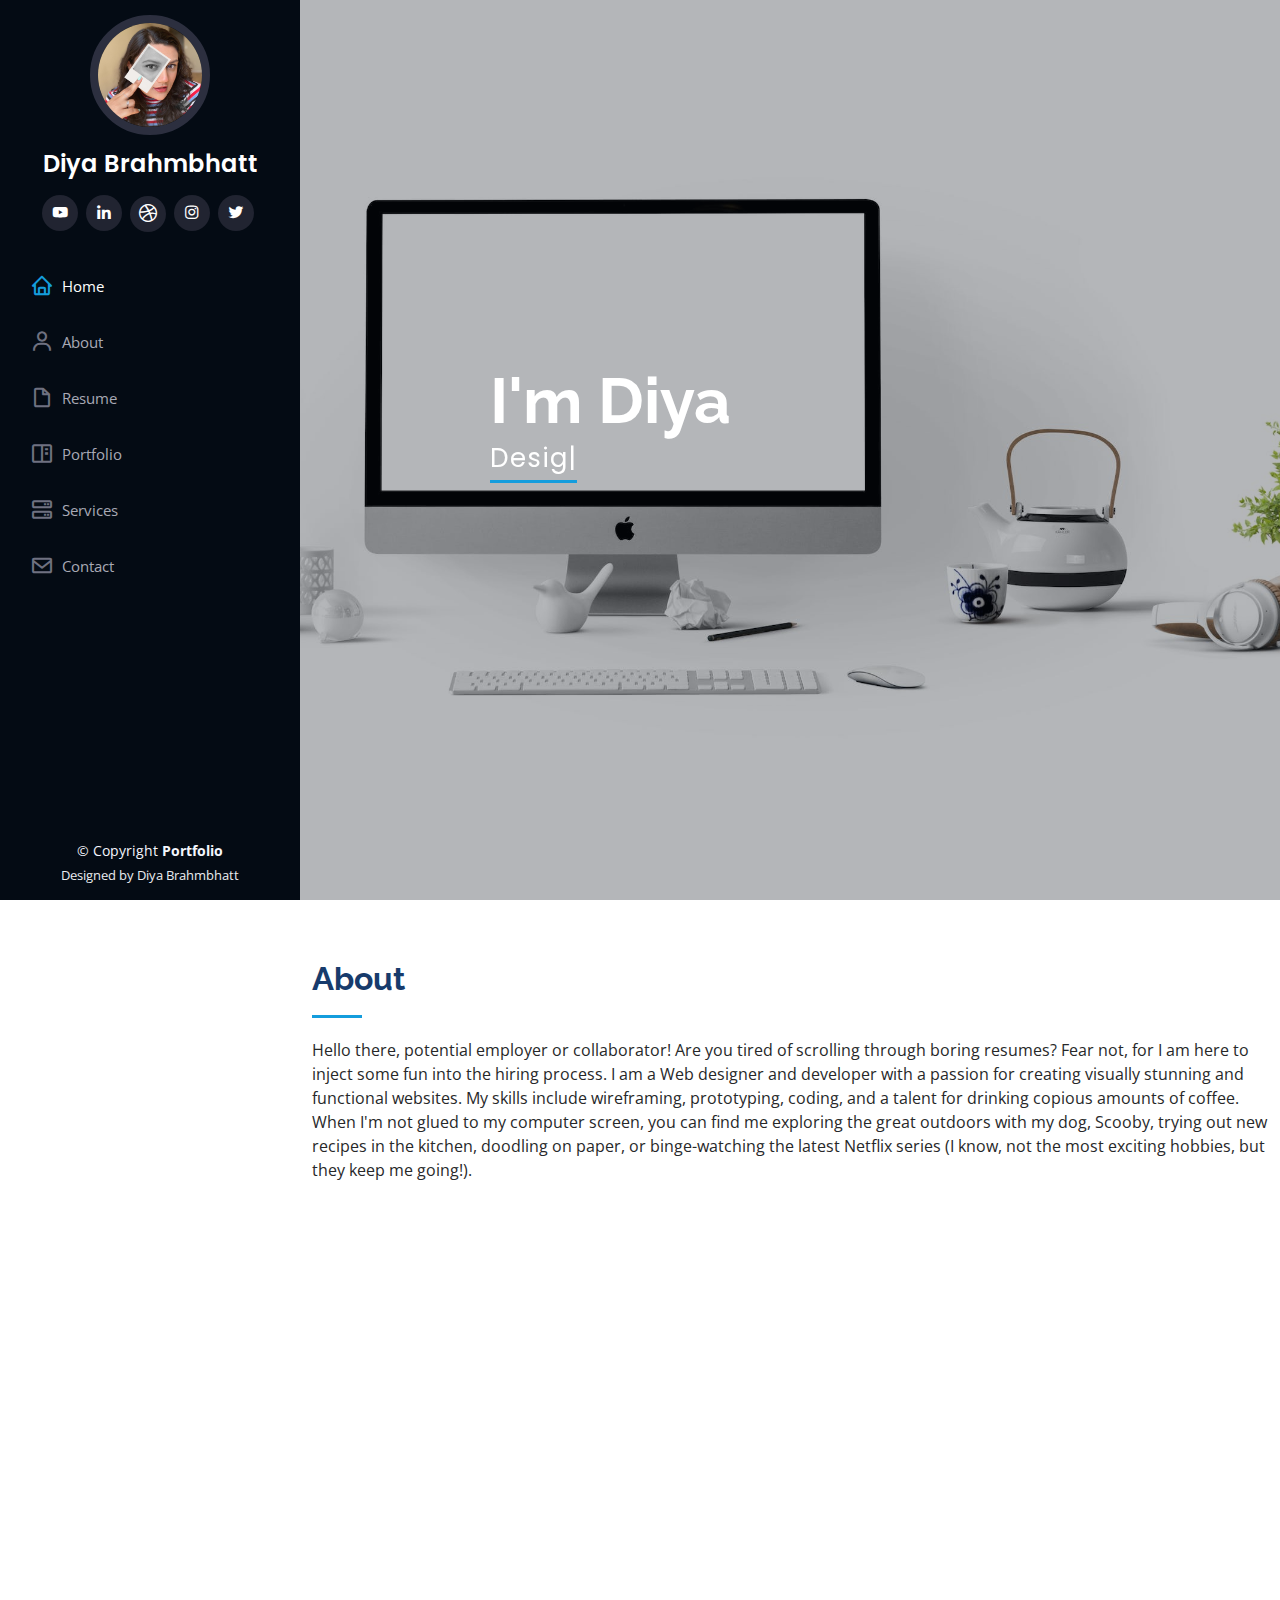
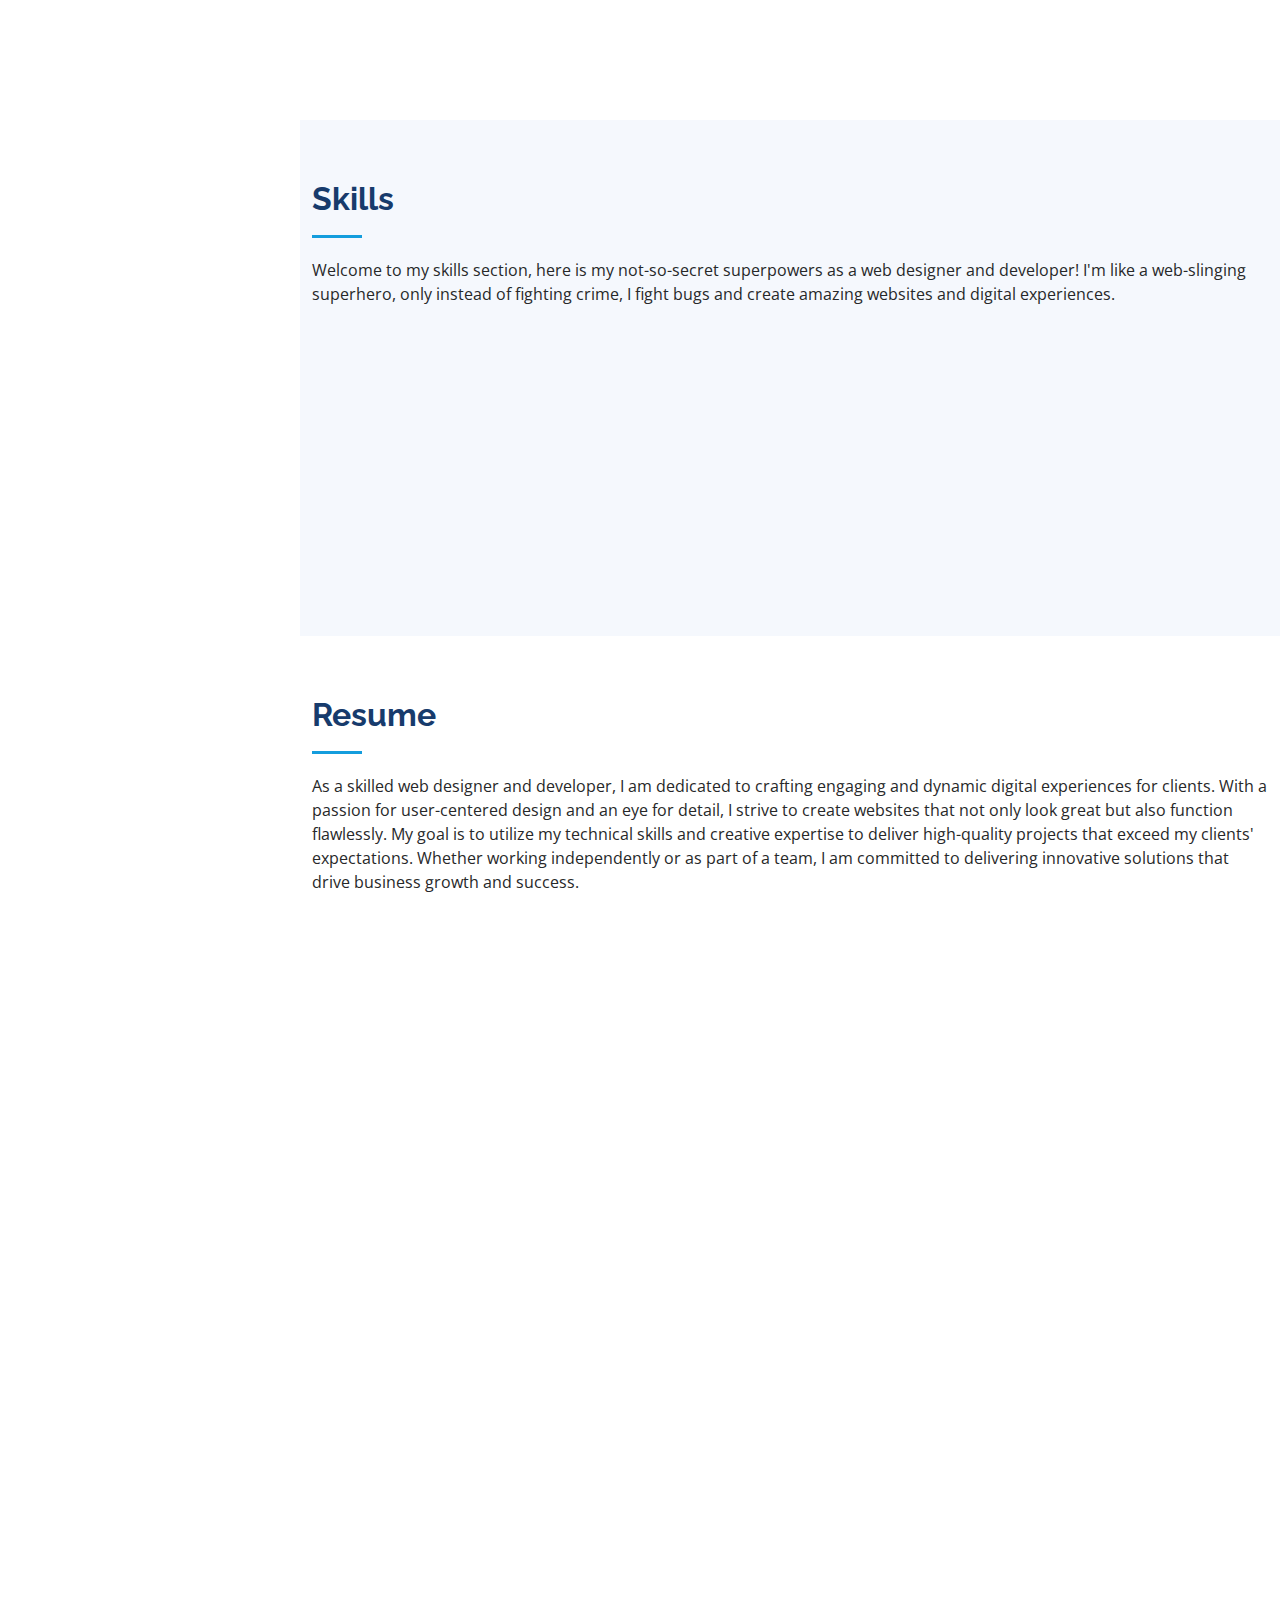
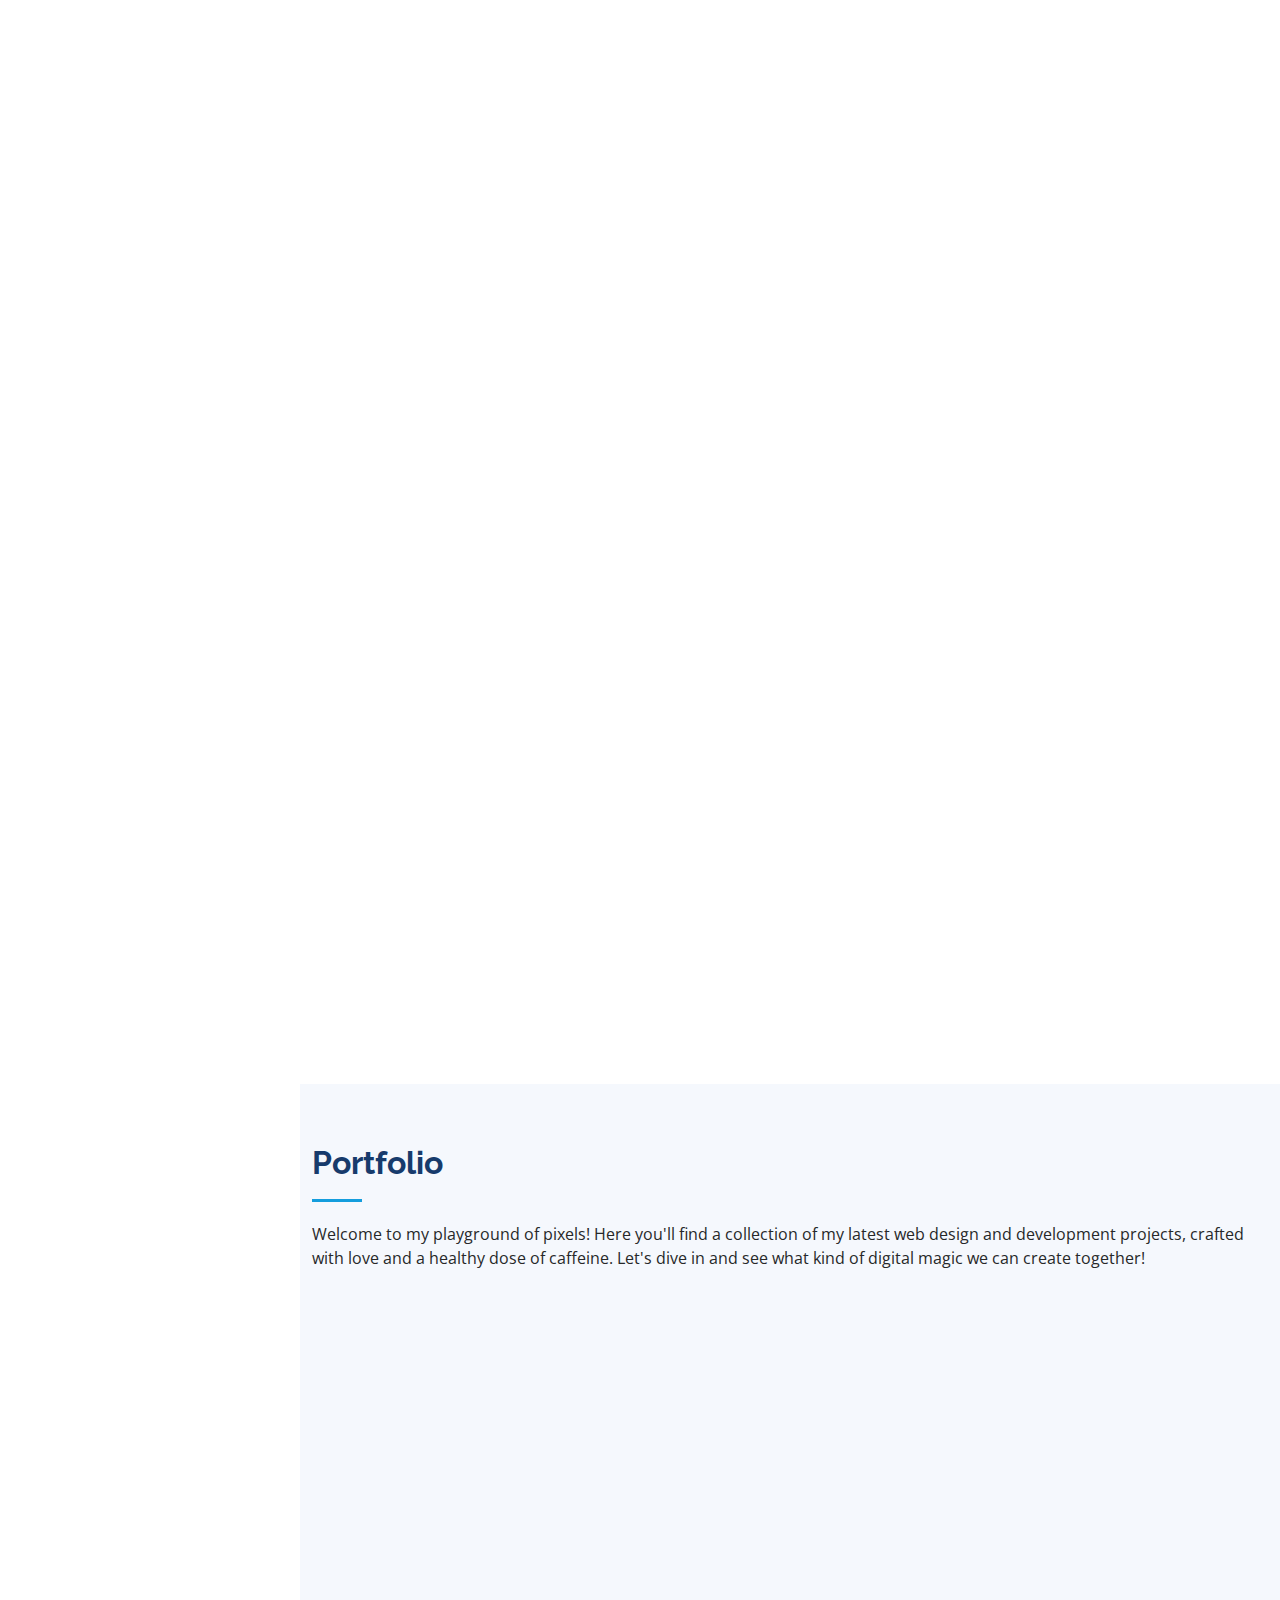
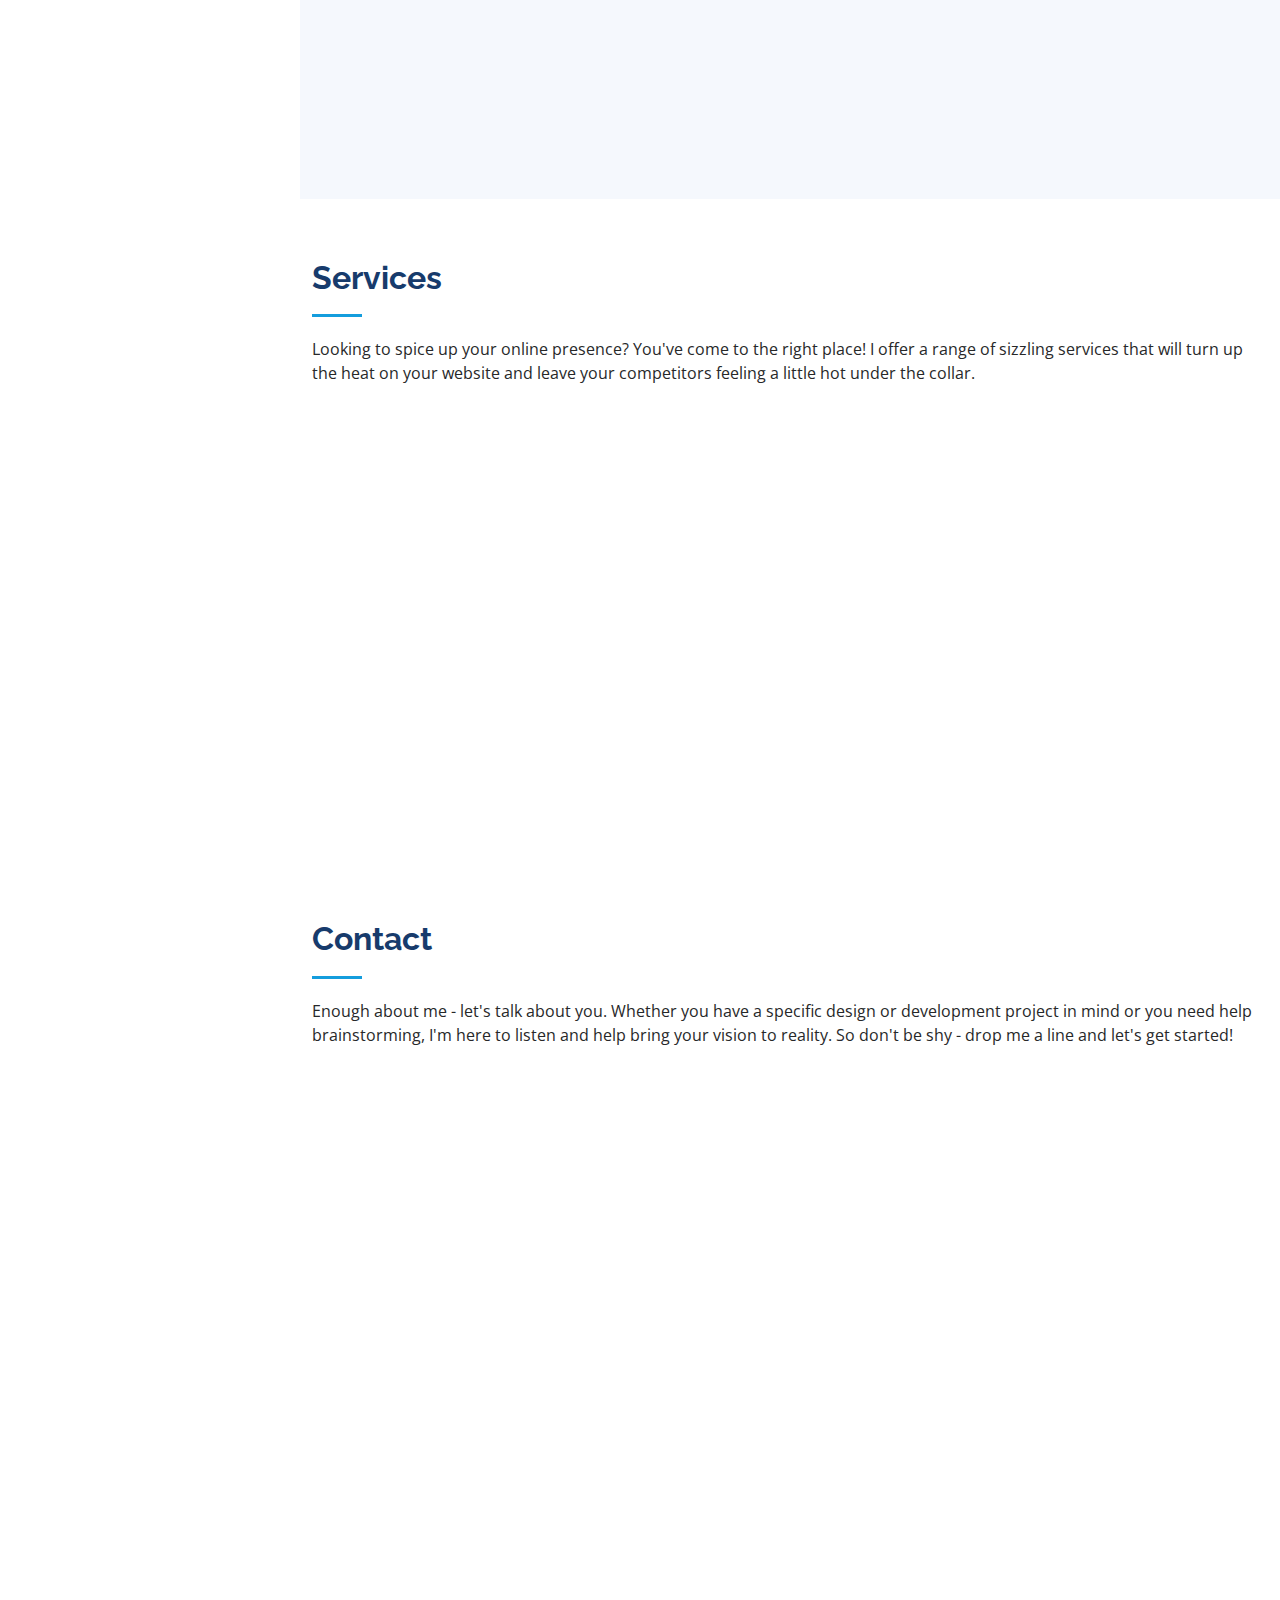
==== commit 81c1772c: "portfolio" ====
--- a/index.html
+++ b/index.html
@@ -673,14 +673,14 @@
   <footer id="footer">
     <div class="container">
       <div class="copyright">
-        &copy; Copyright <strong><span>iPortfolio</span></strong>
+        &copy; Copyright <strong><span>Portfolio</span></strong>
       </div>
       <div class="credits">
         <!-- All the links in the footer should remain intact. -->
         <!-- You can delete the links only if you purchased the pro version. -->
         <!-- Licensing information: https://bootstrapmade.com/license/ -->
         <!-- Purchase the pro version with working PHP/AJAX contact form: https://bootstrapmade.com/iportfolio-bootstrap-portfolio-websites-template/ -->
-        Designed by <a href="https://bootstrapmade.com/">BootstrapMade</a>
+        Designed by Diya Brahmbhatt</a>
       </div>
     </div>
   </footer><!-- End  Footer -->
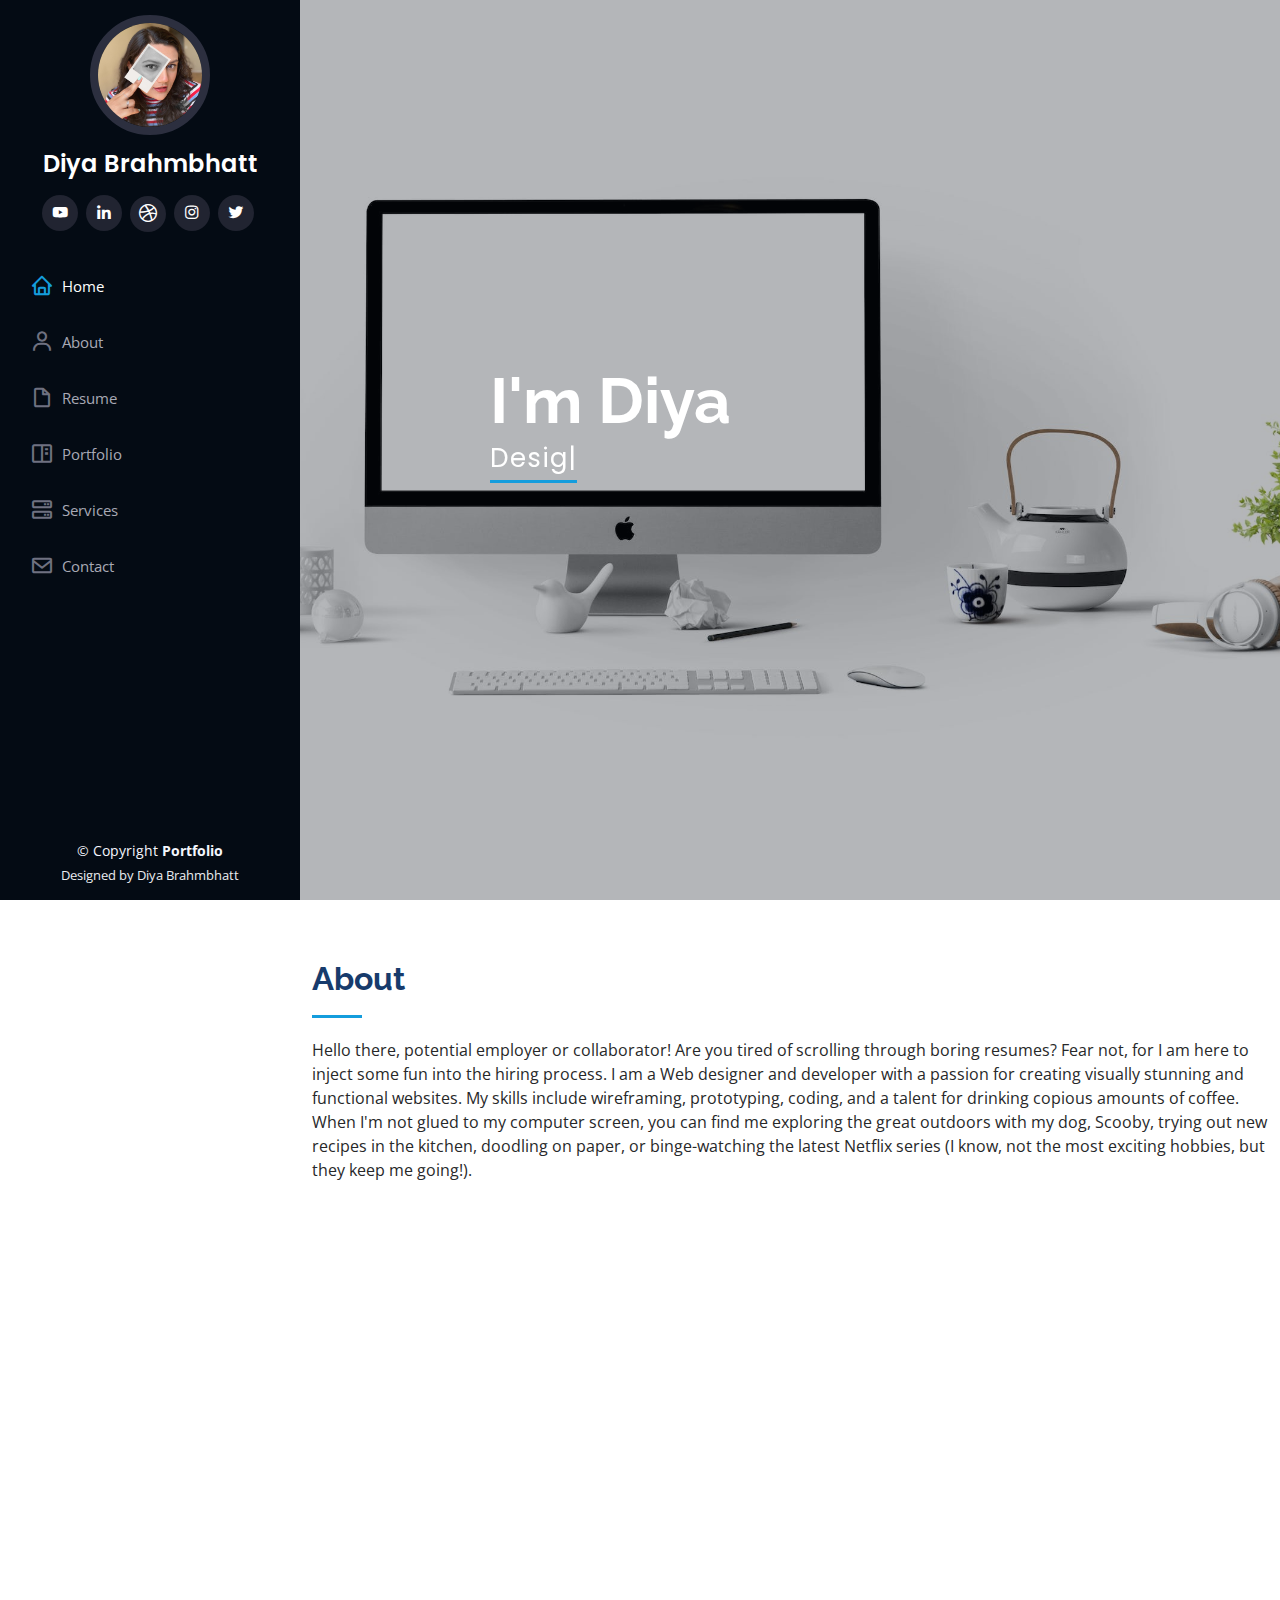
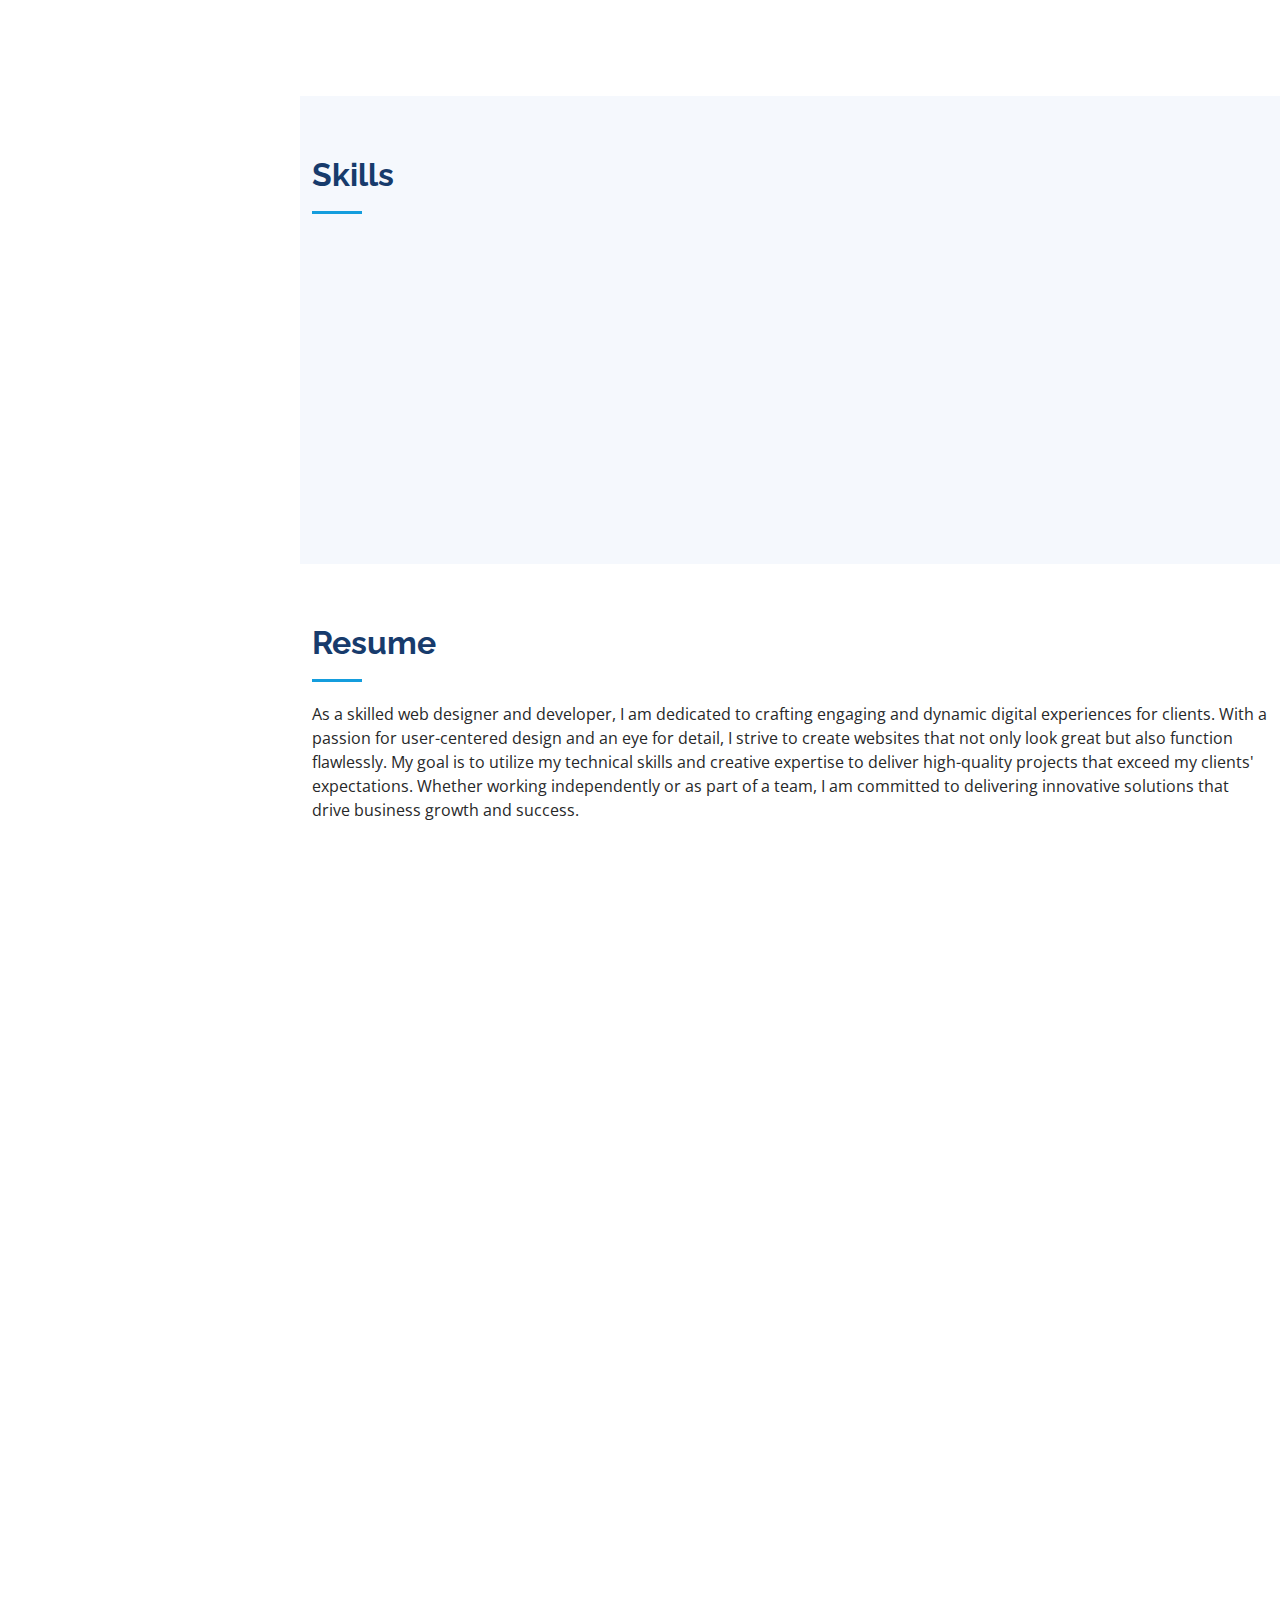
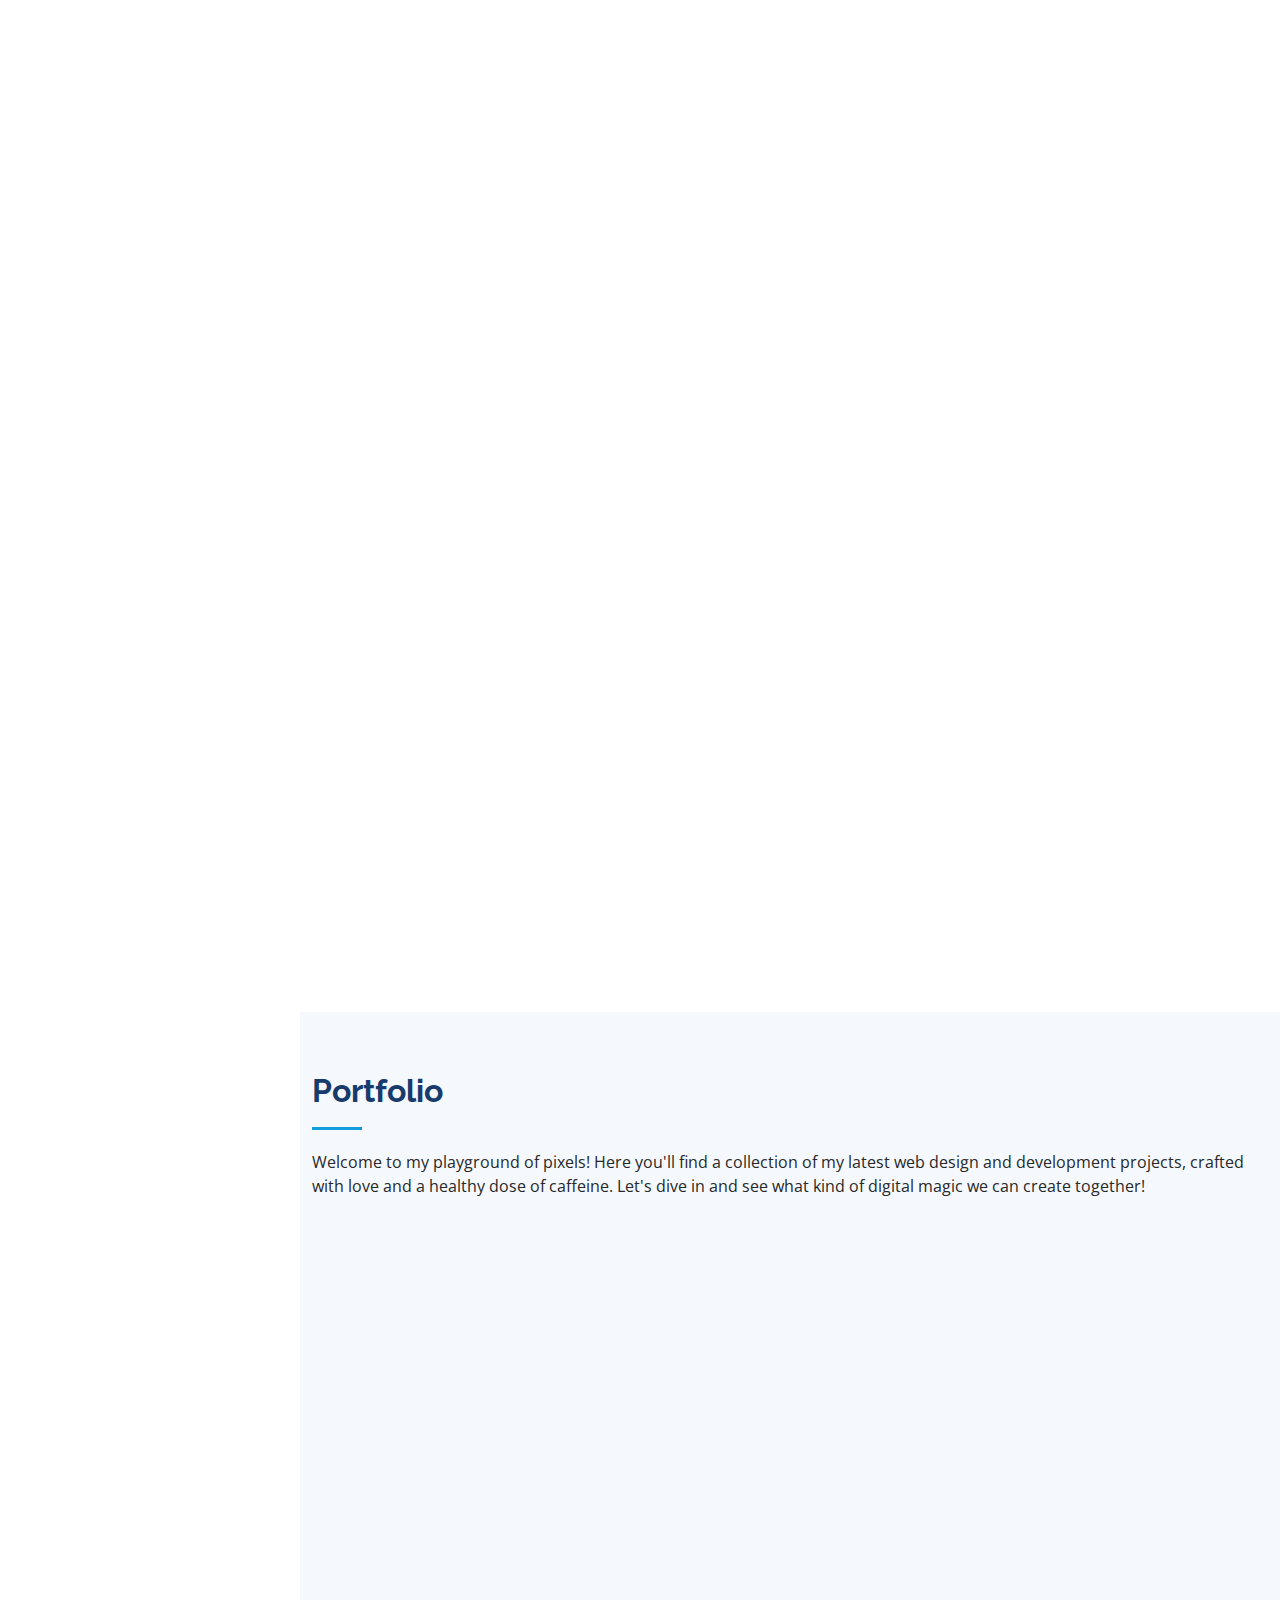
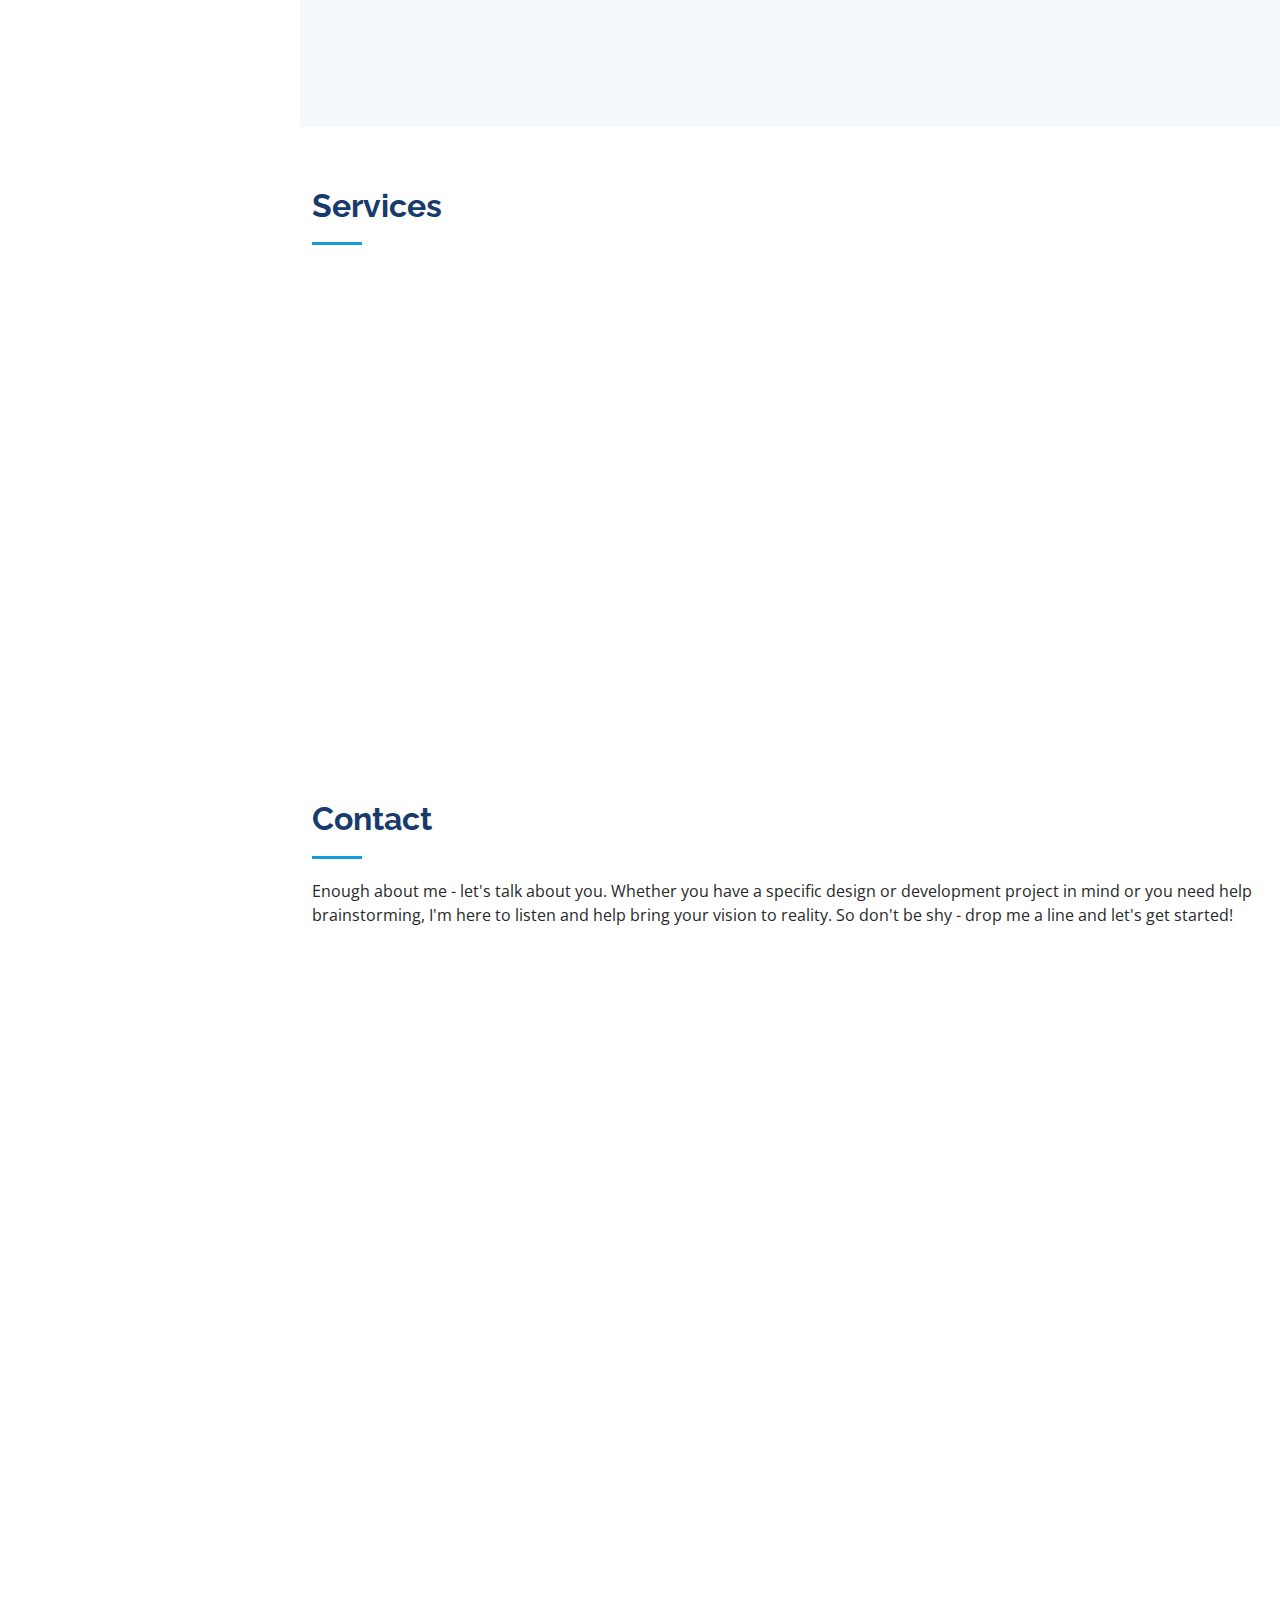
==== commit 155111c2: "changes" ====
--- a/index.html
+++ b/index.html
@@ -5,13 +5,13 @@
   <meta charset="utf-8">
   <meta content="width=device-width, initial-scale=1.0" name="viewport">
 
-  <title>Diya Portfolio</title>
+  <title>Diya's Portfolio</title>
   <meta content="" name="description">
   <meta content="" name="keywords">
 
   <!-- Favicons -->
   <link href="assets/img/favicon.png" rel="icon">
-  <link href="assets/img/apple-touch-icon.png" rel="apple-touch-icon">
+  <link href="assets/img/favicon.png" rel="apple-touch-icon">
 
   <!-- Google Fonts -->
   <link href="https://fonts.googleapis.com/css?family=Open+Sans:300,300i,400,400i,600,600i,700,700i|Raleway:300,300i,400,400i,500,500i,600,600i,700,700i|Poppins:300,300i,400,400i,500,500i,600,600i,700,700i" rel="stylesheet">
@@ -103,17 +103,9 @@
             <div class="row">
               <div class="col-lg-6">
                 <ul>
-                  <li><i class="bi bi-chevron-right"></i> <strong>Birthday:</strong> <span>14 Jan 2000</span></li>
-                  <li><i class="bi bi-chevron-right"></i> <strong>Website:</strong> <span>www.example.com</span></li>
+                  <li><i class="bi bi-chevron-right"></i> <strong>Email:</strong> <span>141diya2000@gmail.com</span></li>
                   <li><i class="bi bi-chevron-right"></i> <strong>Phone:</strong> <span>+1 647 551 6101</span></li>
                   <li><i class="bi bi-chevron-right"></i> <strong>City:</strong> <span>Kitchener, ON</span></li>
-                </ul>
-              </div>
-              <div class="col-lg-6">
-                <ul>
-                  <li><i class="bi bi-chevron-right"></i> <strong>Age:</strong> <span>23</span></li>
-                  <li><i class="bi bi-chevron-right"></i> <strong>Degree:</strong> <span>Post Grad in Web Development</span></li>
-                  <li><i class="bi bi-chevron-right"></i> <strong>Email:</strong> <span>141diya2000@gmail.com</span></li>
                   <li><i class="bi bi-chevron-right"></i> <strong>Freelance:</strong> <span>Available</span></li>
                 </ul>
               </div>
@@ -181,7 +173,7 @@
 
         <div class="section-title">
           <h2>Skills</h2>
-          <p>Welcome to my skills section, here is my not-so-secret superpowers as a web designer and developer! I'm like a web-slinging superhero, only instead of fighting crime, I fight bugs and create amazing websites and digital experiences.</p>
+          <!-- <p>Welcome to my skills section, here is my not-so-secret superpowers as a web designer and developer! I'm like a web-slinging superhero, only instead of fighting crime, I fight bugs and create amazing websites and digital experiences.</p> -->
         </div>
 
         <div class="row skills-content">
@@ -472,7 +464,7 @@
 
         <div class="section-title">
           <h2>Services</h2>
-          <p>Looking to spice up your online presence? You've come to the right place! I offer a range of sizzling services that will turn up the heat on your website and leave your competitors feeling a little hot under the collar.</p>
+          <!-- <p>Looking to spice up your online presence? You've come to the right place! I offer a range of sizzling services that will turn up the heat on your website and leave your competitors feeling a little hot under the collar.</p> -->
         </div>
 
         <div class="row">
